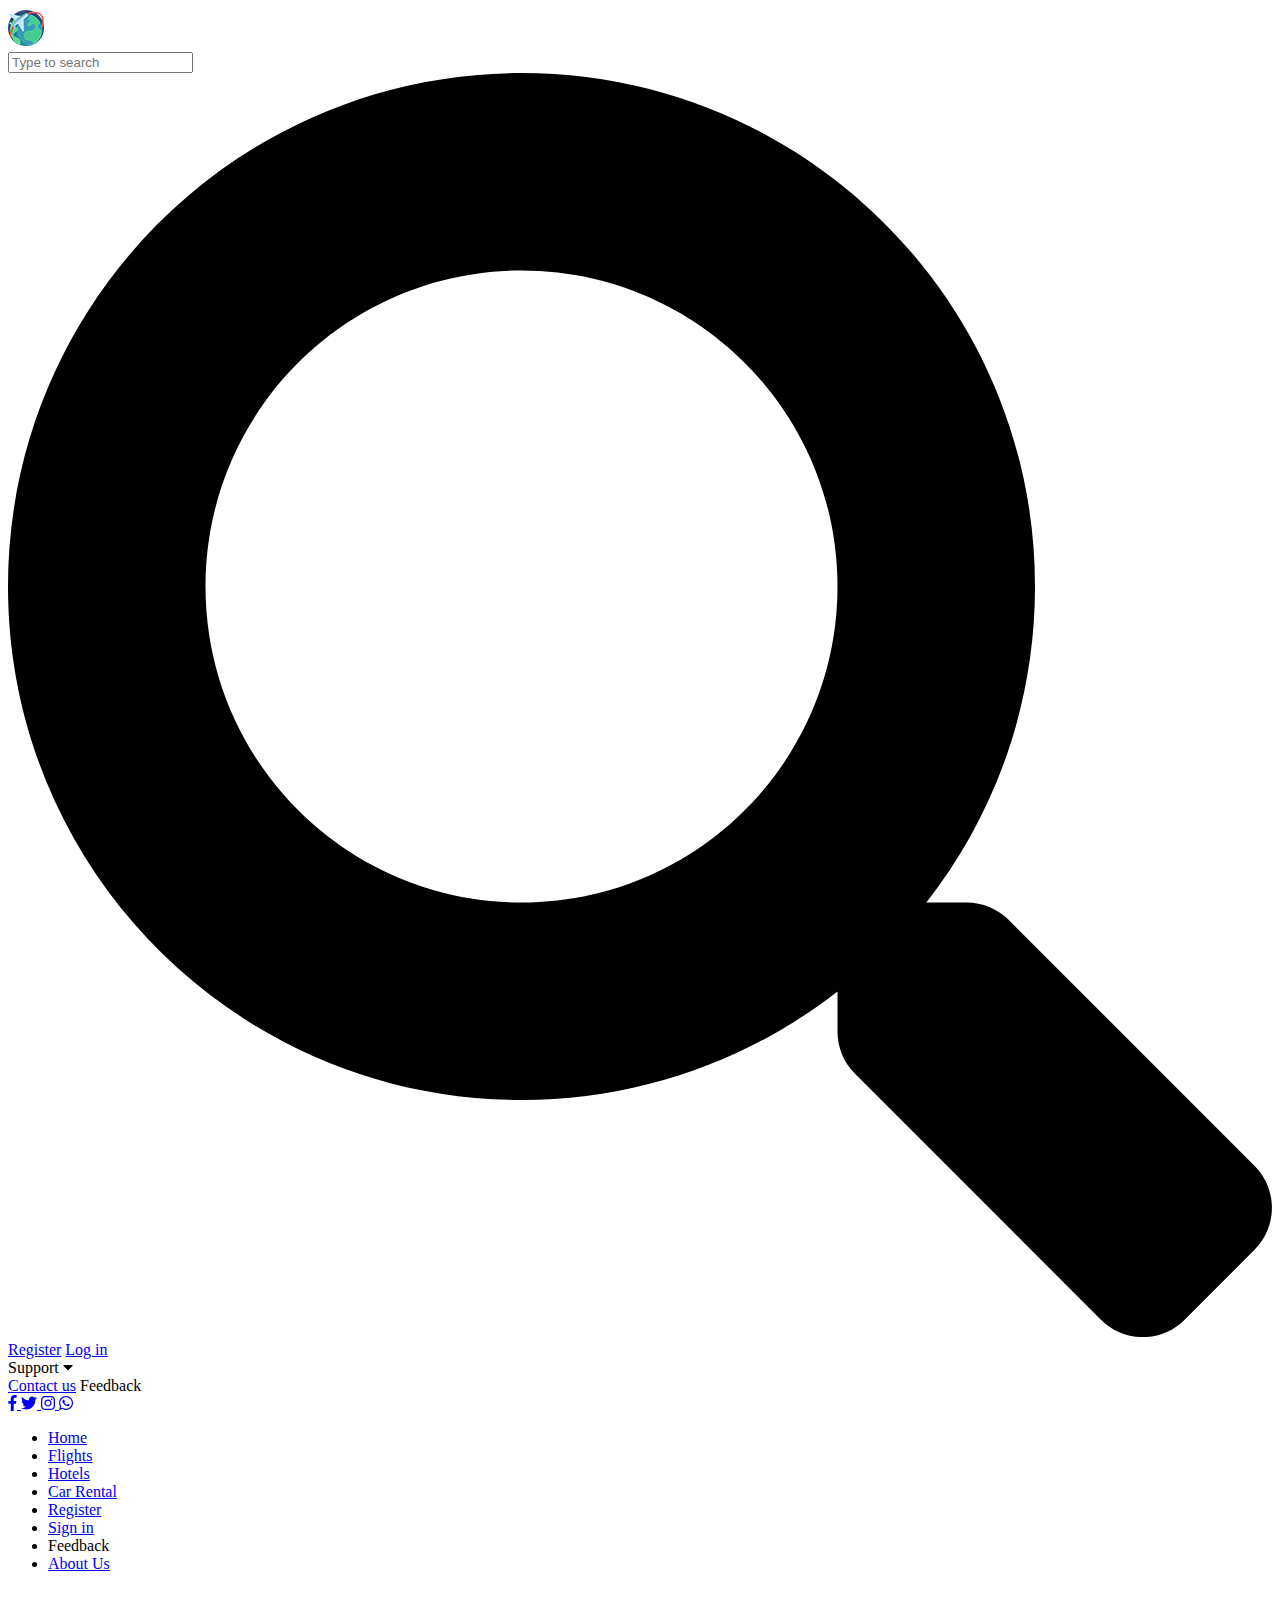
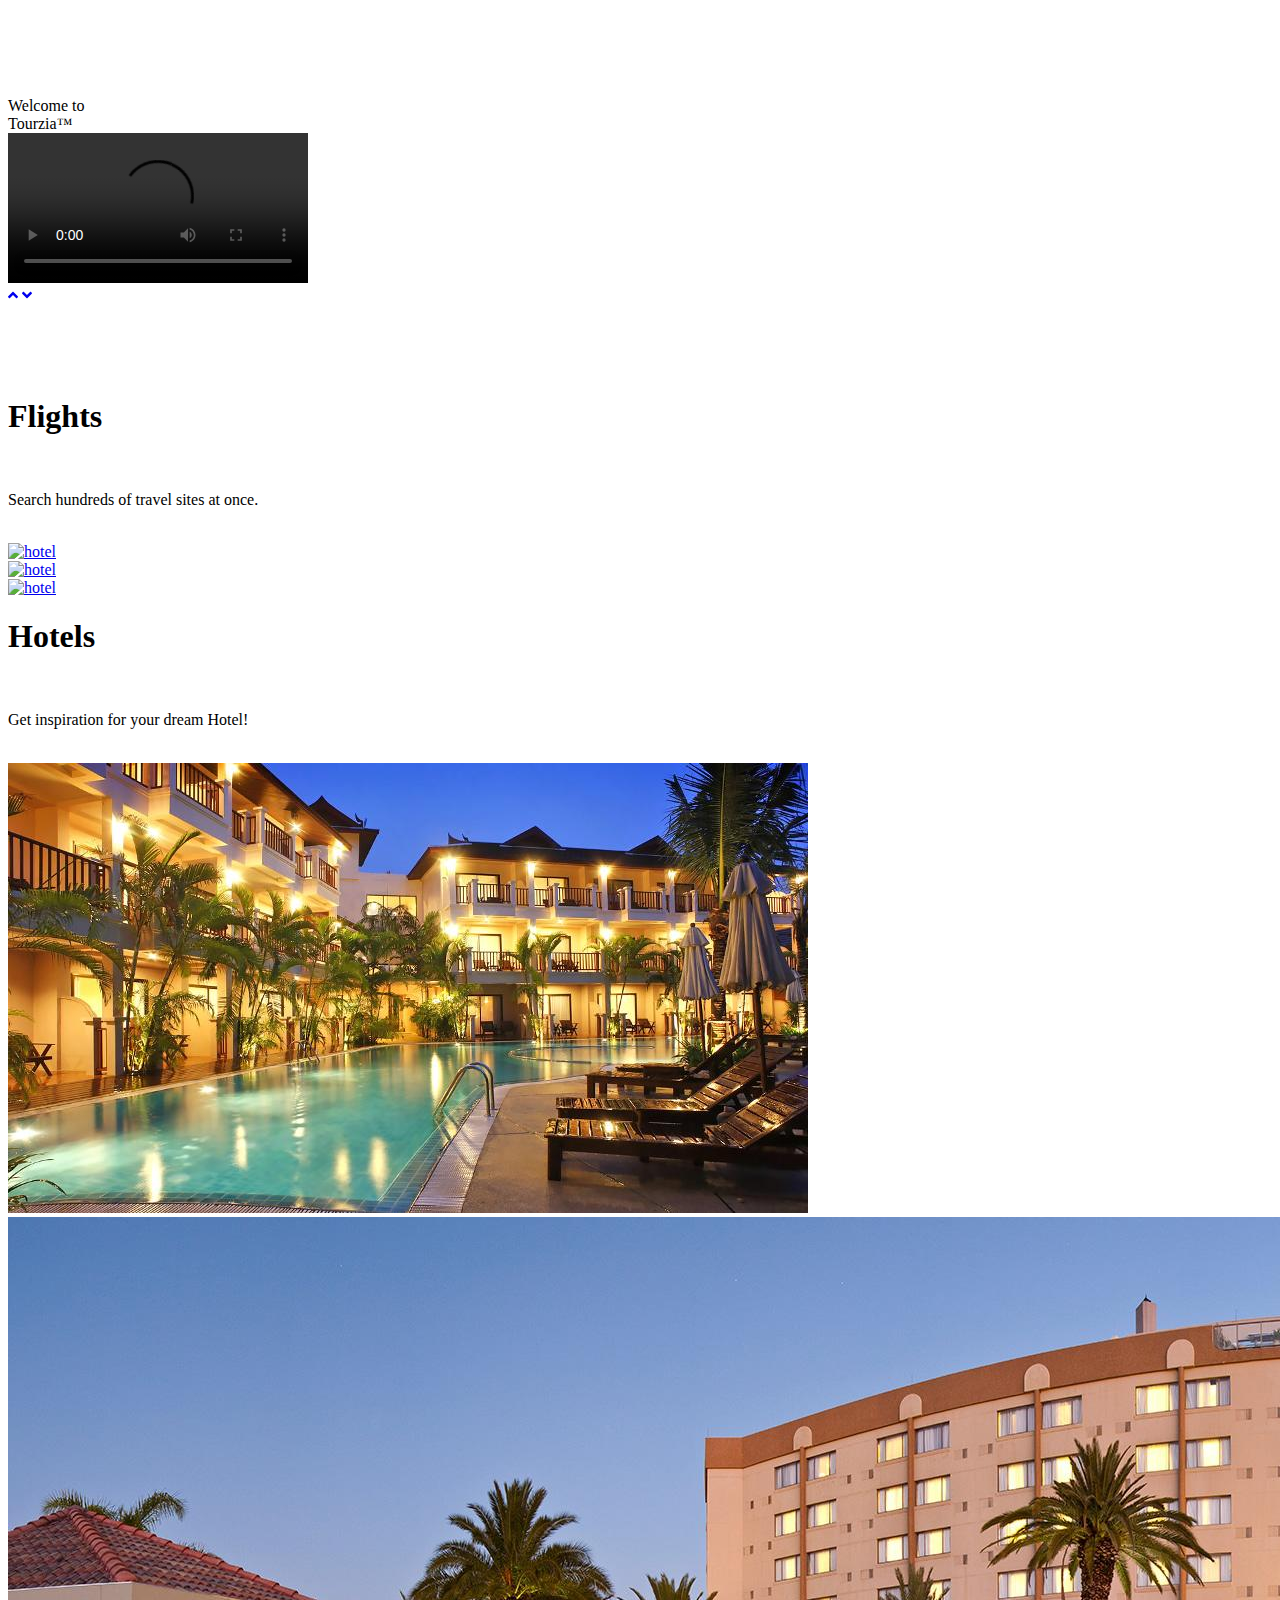
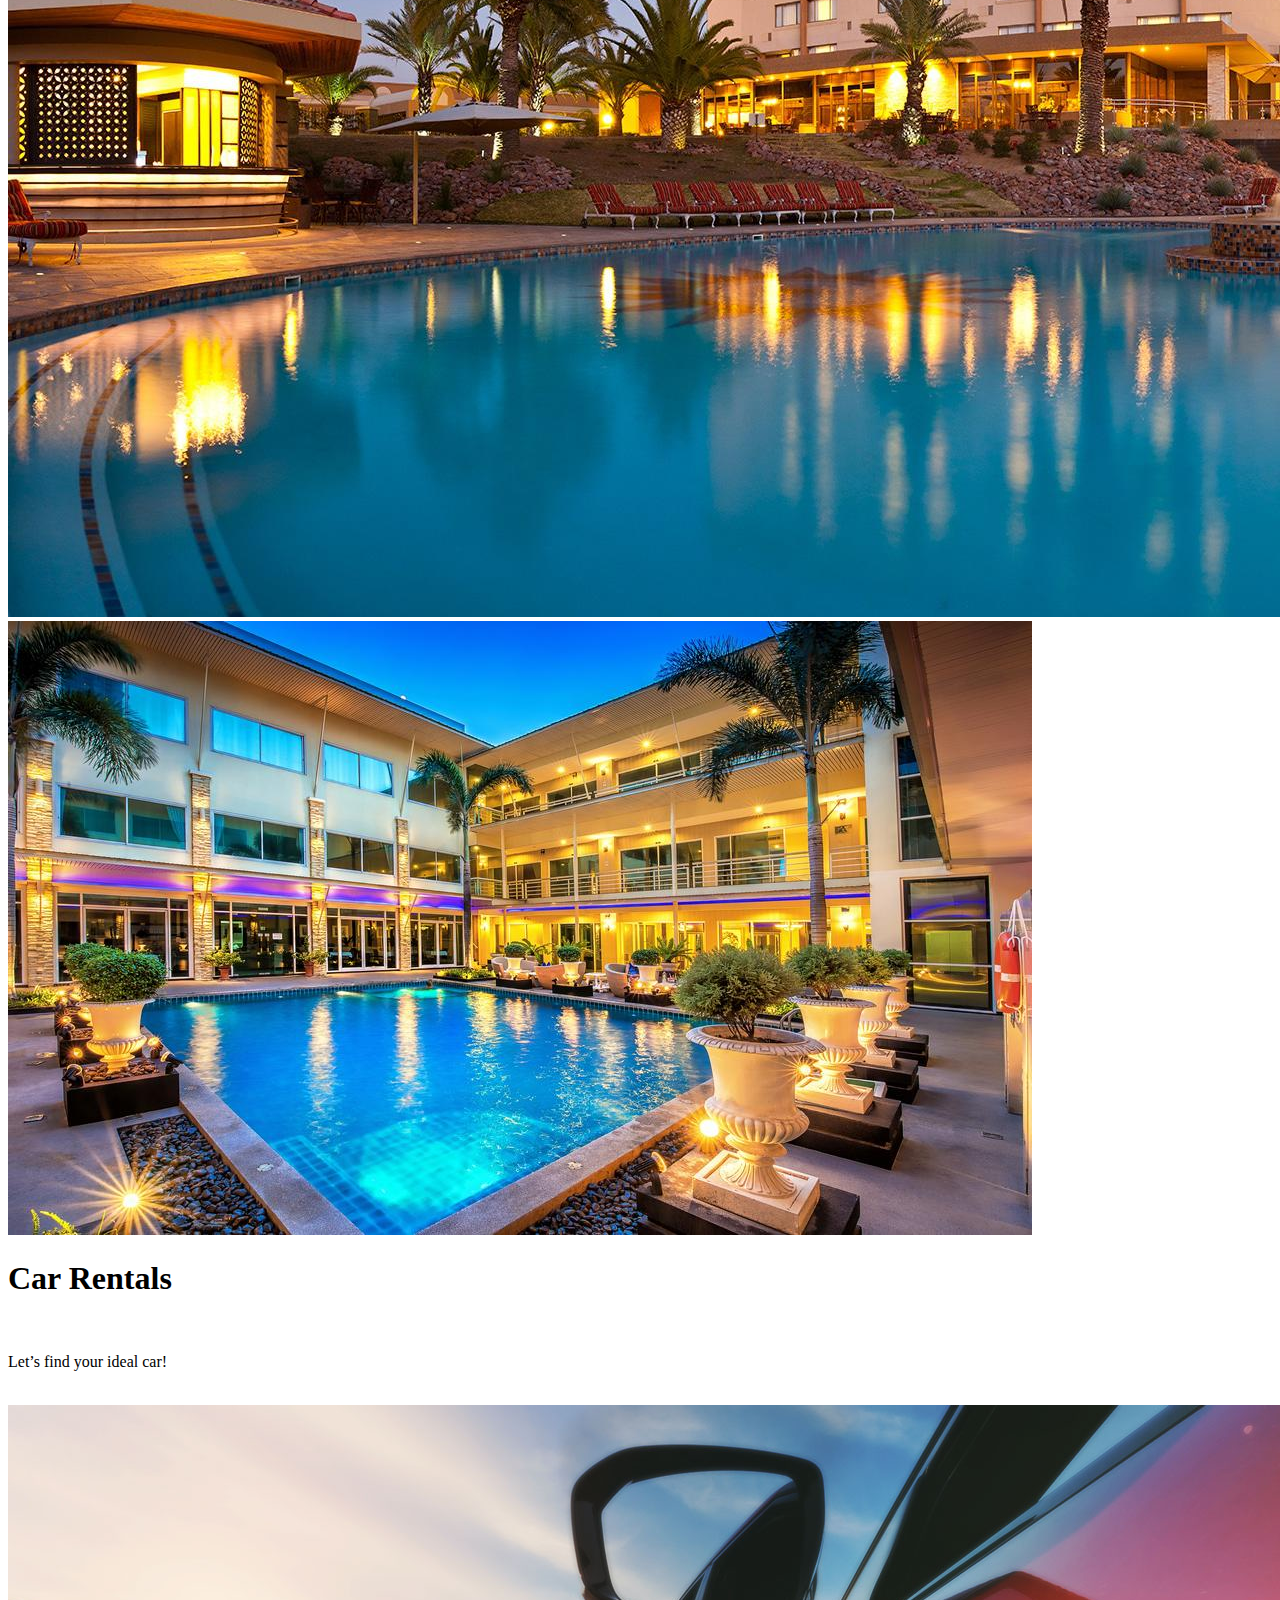
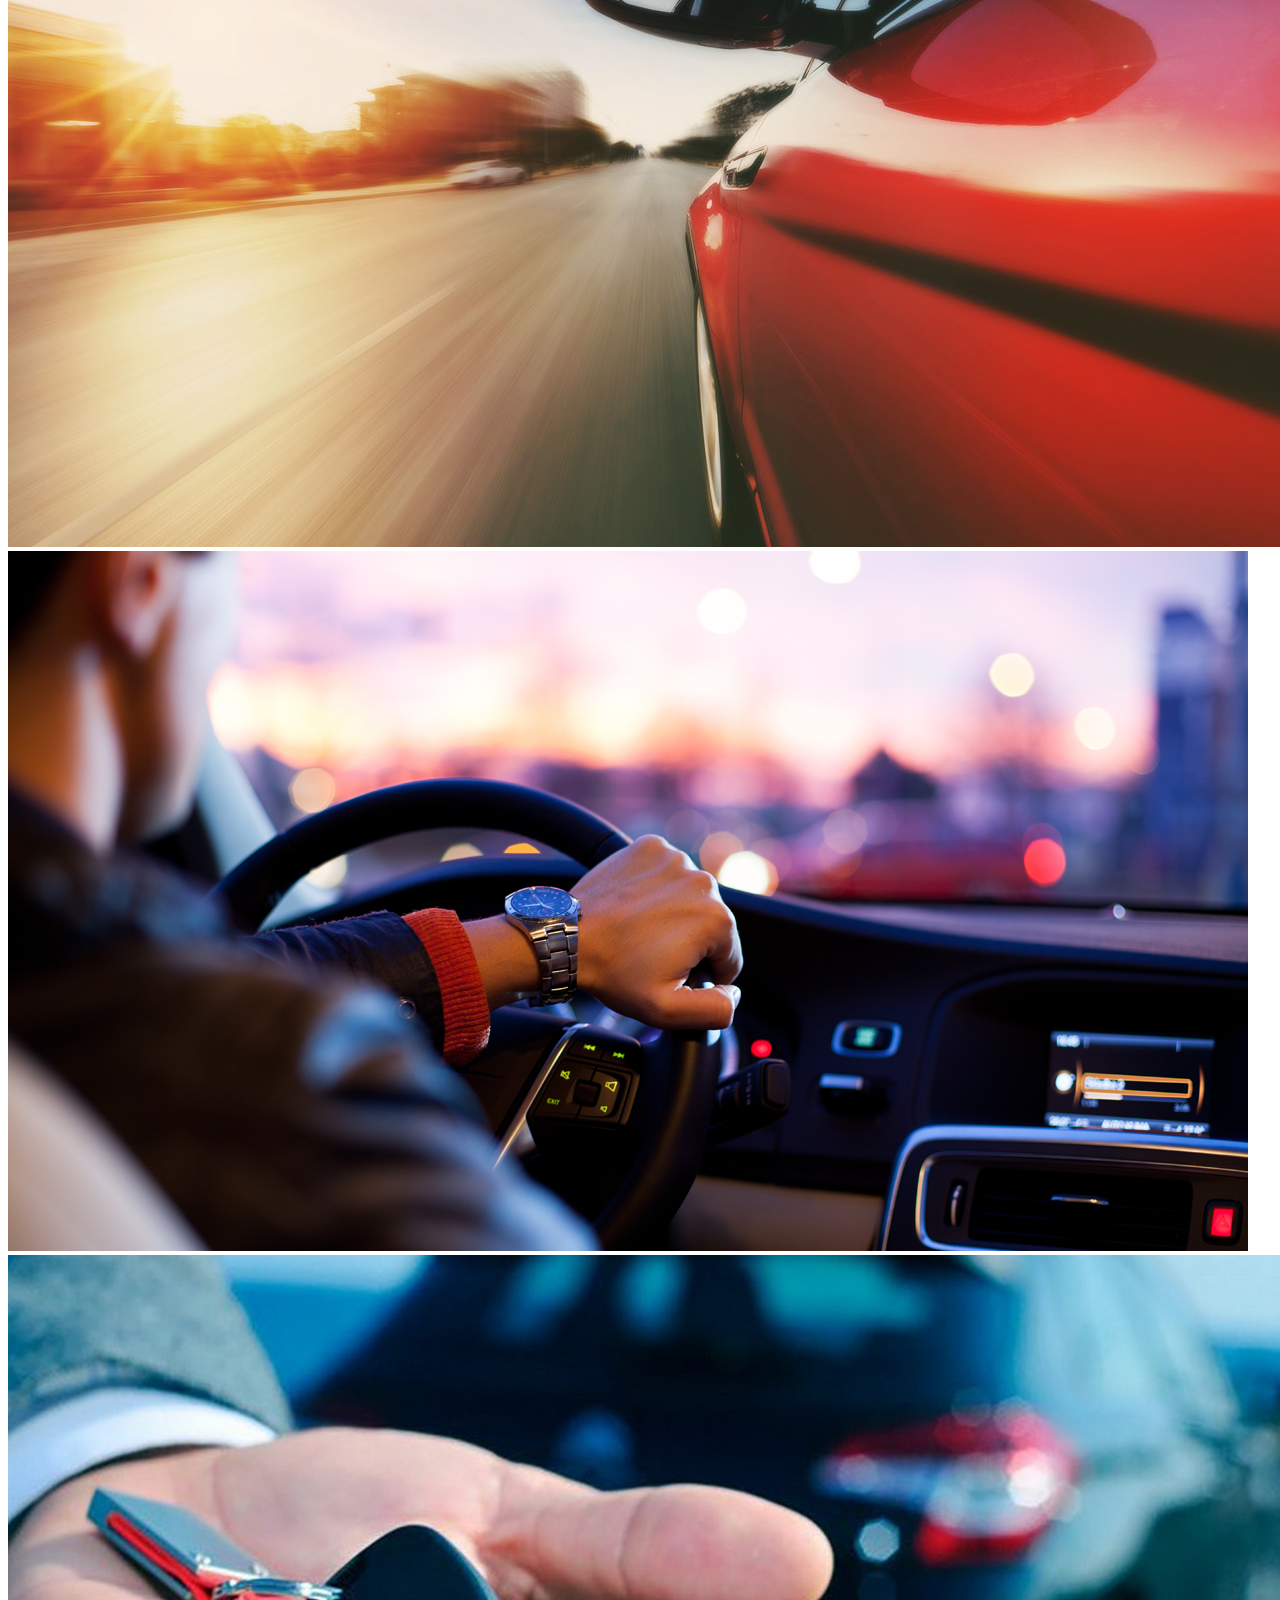
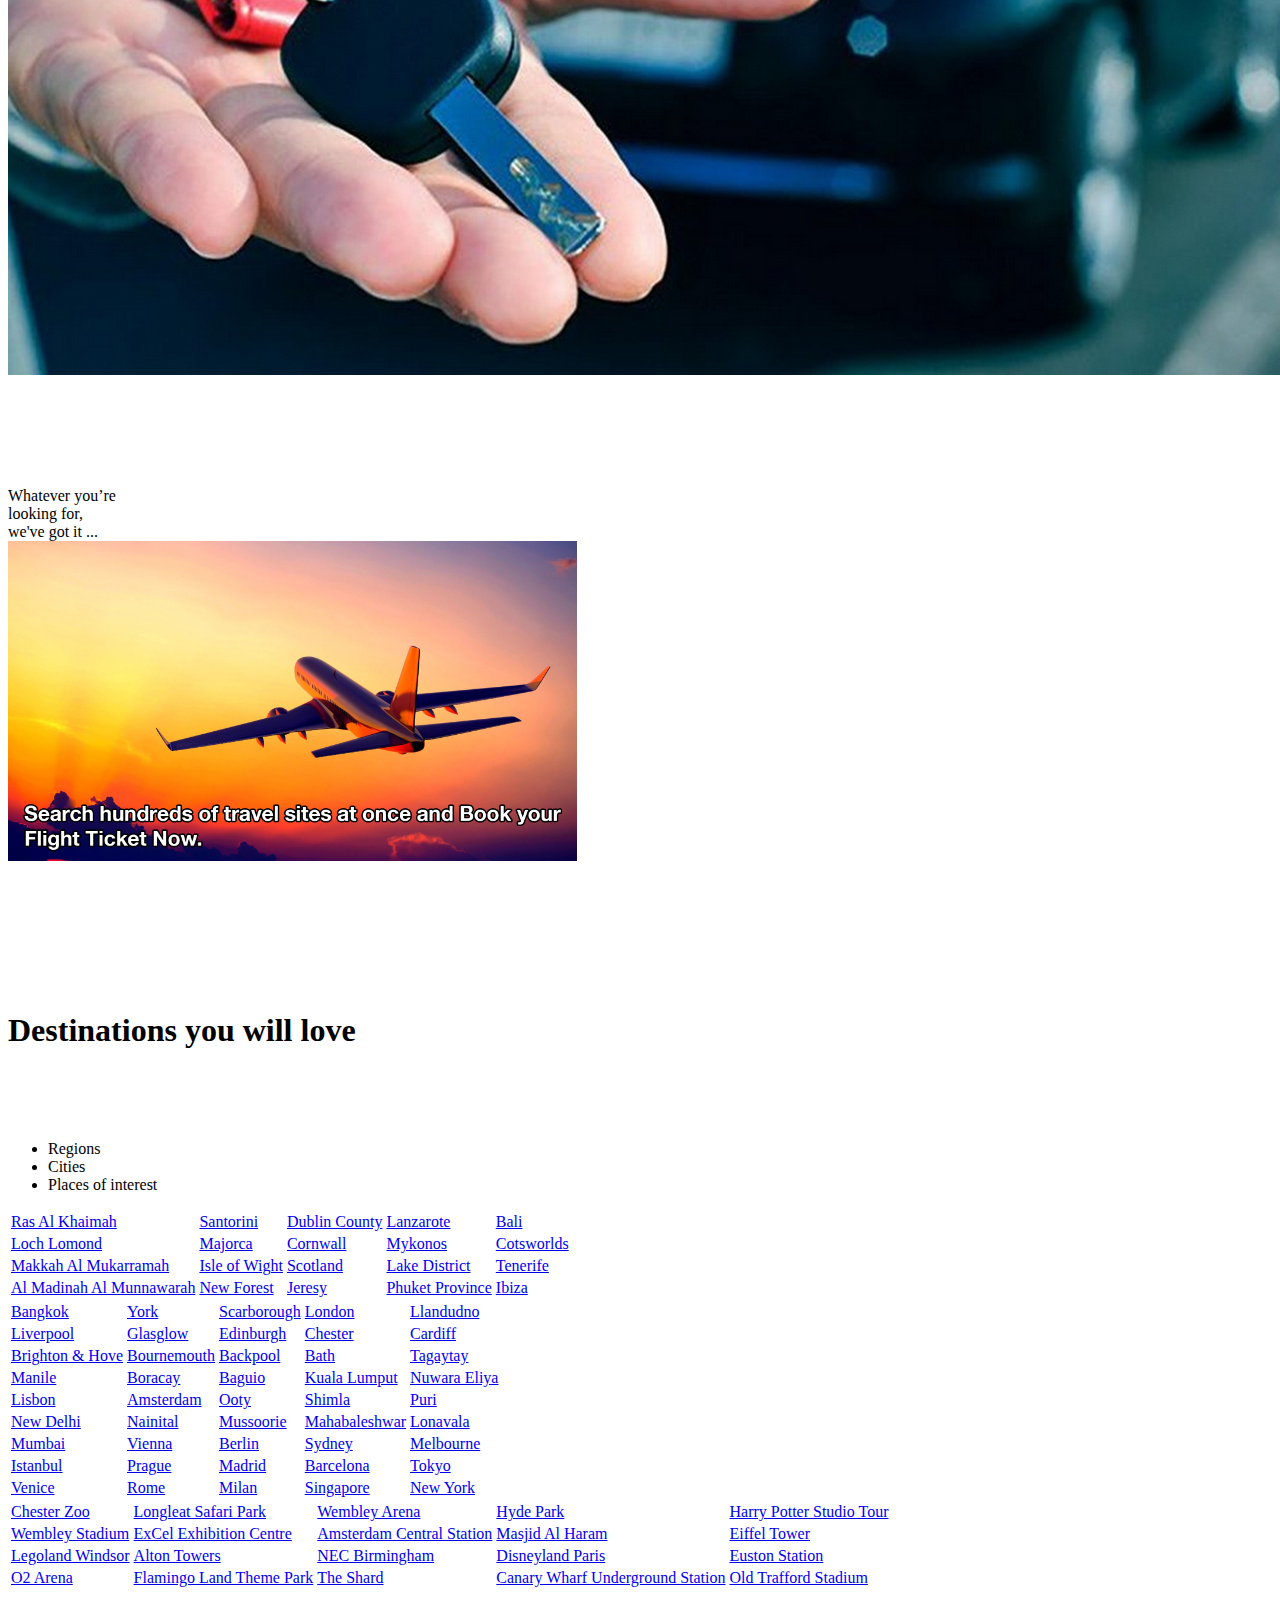
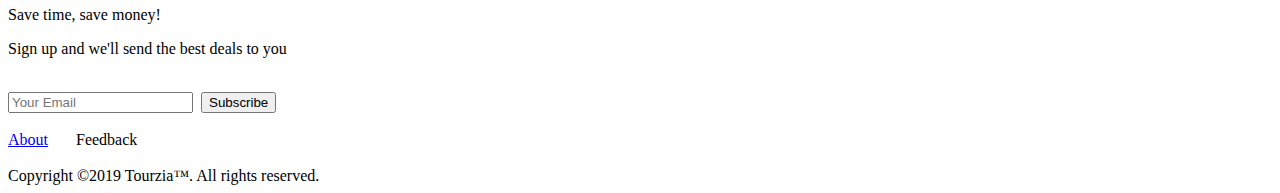
==== index.html @ 7ed98af3 "Merge branch 'main' of github.com:M0stafaAmin/Tourzia-web-Page into gh-pages" ====
<!DOCTYPE html>
<html lang="en">
<head>
    <meta charset="UTF-8">
    <meta name="description" content="Browse hotels and book flights and find the guaranteed best price for all budgets.">
    <meta name="viewport" content="width=device-width, initial-scale=1.0"> 
    <link rel="stylesheet" type="text/css" href="css/home.css">
    <link rel="stylesheet" type="text/css" href="css/header.css">
    <link rel="stylesheet" type="text/css" href="css/footer.css">
    <link rel="icon" href="img/logo.png">
    <script src="js/fontawesome.js"></script>
    <title>Tourzia</title>
</head>
<body>

    <!--header start-->
    <header class="header">

        <div id="btn" class="toggle-btn" onclick="toggleSidebar()">
            <span></span>
            <span></span>
            <span></span>
        </div>
        
        <div class="sitename">
            <a href="home.html"><img src="img/name.png" alt="Logo"></a>
        </div>

        <form class="search-box" method="get" action="http://www.google.com/search">
            <input id="search-txt" type="text"  name="q" placeholder="Type to search" />
            <input class="search-btn" type="image" src="img/search.svg" alt="Submit">  
        </form>

        <div class="buttons-container">
            <div class="buttons">
                <a class="register" href="signup.html">Register</a>
                <a class="signin" href="login.html">Log in</a>
                <div class="support">
                    <span onclick="toggleSupport()" class="dropbtn">Support&nbsp;<i class="fas fa-caret-down"></i></span>
                    <div id="myDropdown" class="dropdown-content">
                        <a href="about.html">Contact us</a>
                        <a onclick="window.open('feedback.html','feedback','width=500,height=600')">Feedback</a>
                    </div>
                </div>
            </div>
        

            <div class="socialmedia">
                <a id="sm1" class="btn " href="https://www.facebook.com" target="_blank">
                    <i class="fab fa-facebook-f"></i>
                </a>
                <a id="sm2" class="btn " href="https://twitter.com/login?lang=en" target="_blank">
                    <i class="fab fa-twitter"></i>
                </a>
                <a id="sm3" class="btn " href="https://www.instagram.com/accounts/login/?hl=en" target="_blank">
                    <i class="fab fa-instagram"></i>
                </a>
                <a id="sm4" class="btn " href="https://www.whatsapp.com/" target="_blank">
                    <i class="fab fa-whatsapp"></i>
                </a>
            </div>
        </div>
    </header>
    <!--header end-->

    <!--nav start-->
    <nav id="sidebar">
        <ul id="menu">
            <li><a href="home.html">Home</a></li>
            <li><a href="flight.html">Flights</a></li>
            <li><a href="hotel.html">Hotels</a></li>
            <li><a href="car rental.html">Car Rental</a></li>
            <li><a href="signup.html">Register</a></li>
            <li><a href="login.html">Sign in</a></li>
            <li><a onclick="window.open('feedback.html','feedback','width=500,height=600')">Feedback</a></li>
            <li><a href="about.html">About Us</a></li>
        </ul>
    </nav>
    <!--nav end-->

    <!--home start-->
                        
    
    <div id="up"></div> <br><br><br><br><br><br>
    <article class="article1" >
        <div class="welcome" >Welcome to<br> Tourzia&trade; </div>

        <video class ="presentation1" controls autoplay loop>
            <source src="img/Presentation.mp4" type="video/mp4">
        </video>
        <div class="clear"></div>
    </article>

    <!--bookmark start-->
    <div class="bkmrk" id="bkmrk">
        <a id="up-btn" class="up" href="#up"><i class="fa fa-angle-up"></i></a>
        <a id="down-btn" class="down" href="#down"><i class="fa fa-angle-down"></i></a>   
    </div>

    <!--bookmark end-->
    
    <br><br><br><br>    
    <article class="article2">
        <h1>Flights</h1><br>
        <p>Search hundreds of travel sites at once.</p><br>    
        <div class="sectionimgs">
            <div class="s1">
                <div class="s0"><a href="flight.html"><img class="imgs"  src="img/flights/f1.jpg" alt="hotel"></a></div>
                <div class="s00"><a href="flight.html"><img class="imgs"  src="img/flights/f2.jpg" alt="hotel"></a></div>
            </div>
            <div class="s2"><a href="flight.html"><img class="imgs"  src="img/flights/f3.jpg" alt="hotel"></a></div>
        </div>
        <div class="clear"></div>
    </article>

    <article class="article3">
            <h1>Hotels</h1><br>
            <p>Get inspiration for your dream Hotel!</p><br>    
            <div class="sectionimgs">
                <div id="s2"><a href="hotel.html"><img class="imgs"  src="img/hotels/h1.jpg" alt="hotel"></a></div>
                <div id="s1">
                            <div id="s0" ><a href="hotel.html"><img class="imgs"  src="img/hotels/h2.jpg" alt="hotel"></a></div>
                            <div id="s00"><a href="hotel.html"><img class="imgs"  src="img/hotels/h3.jpg" alt="hotel"></a></div>
                </div>

            </div>
            <div class="clear"></div>
        </article>

        <article class="article4">
                <h1>Car Rentals</h1><br>
                <p>Let’s find your ideal car!</p><br>    
                <div class="sectionimgs">
                    <div class="s1">
                                <div class="s0"><a href="car rental.html"><img class="imgs"  src="img/cars/c3.jpg" alt="hotel"></a></div>
                                <div class="s00"><a href="car rental.html"><img class="imgs"  src="img/cars/c2.jpg" alt="hotel"></a></div>
                    </div>
                    <div class="s2"><a href="car rental.html"><img class="imgs"  src="img/cars/c1.jpg" alt="hotel"></a></div>
                </div>
                <div class="clear"></div>
            </article>

            <br><br><br><br><br><br> 

            <article class="article5">
                    <div class="slideshowText" >Whatever you’re <br> looking for,<br> we've got it ... </div>
                    <a class ="presentation2" id="link" target="_blank"><img id="slide" name="slideshow" width="45%"></a>
                <div class="clear"></div>
                </article>
            
            <br><br><br><br><br><br><br> 

    <article class="article6">
        <h1>Destinations you will love</h1><br><br><br> 
        <ul class="destinations">
            <li id="dest1" class="chosen-dest" onclick="destination1()">Regions</li>
            <li id="dest2" onclick="destination2()">Cities</li>
            <li id="dest3" onclick="destination3()">Places of interest</li>
        </ul>
        <table id="tb1" class="tb">
            <tr>
                <td><a href="flight.html">Ras Al Khaimah</a></td>
                <td><a href="flight.html">Santorini</a></td>
                <td><a href="flight.html">Dublin County</a></td>
                <td><a href="flight.html">Lanzarote</a></td>
                <td><a href="flight.html">Bali</a></td>
            </tr>
            <tr>
                <td><a href="flight.html">Loch Lomond</a></td>
                <td><a href="flight.html">Majorca</a></td>
                <td><a href="flight.html">Cornwall</a></td>
                <td><a href="flight.html">Mykonos</a></td>
                <td><a href="flight.html">Cotsworlds</a></td>
            </tr>
            <tr>
                <td><a href="flight.html">Makkah Al Mukarramah</a></td>
                <td><a href="flight.html">Isle of Wight</a></td>
                <td><a href="flight.html">Scotland</a></td>
                <td><a href="flight.html">Lake District</a></td>
                <td><a href="flight.html">Tenerife</a></td>
            </tr>
            <tr>
                <td><a href="flight.html">Al Madinah Al Munnawarah</a></td>
                <td><a href="flight.html">New Forest</a></td>
                <td><a href="flight.html">Jeresy</a></td>
                <td><a href="flight.html">Phuket Province</a></td>
                <td><a href="flight.html">Ibiza</a></td>
            </tr>
        </table>
        <table id="tb2" class="tb">
            <tr>
                <td><a href="flight.html">Bangkok</a></td>
                <td><a href="flight.html">York</a></td>
                <td><a href="flight.html">Scarborough</a></td>
                <td><a href="flight.html">London</a></td>
                <td><a href="flight.html">Llandudno</a></td>
            </tr>
            <tr>
                <td><a href="flight.html">Liverpool</a></td>
                <td><a href="flight.html">Glasglow</a></td>
                <td><a href="flight.html">Edinburgh</a></td>
                <td><a href="flight.html">Chester</a></td>
                <td><a href="flight.html">Cardiff</a></td>
            </tr>
            <tr>
                <td><a href="flight.html">Brighton & Hove</a></td>
                <td><a href="flight.html">Bournemouth</a></td>
                <td><a href="flight.html">Backpool</a></td>
                <td><a href="flight.html">Bath</a></td>
                <td><a href="flight.html">Tagaytay</a></td>
            </tr>
            <tr>
                <td><a href="flight.html">Manile</a></td>
                <td><a href="flight.html">Boracay</a></td>
                <td><a href="flight.html">Baguio</a></td>
                <td><a href="flight.html">Kuala Lumput</a></td>
                <td><a href="flight.html">Nuwara Eliya</a></td>
            </tr>
            <tr>
                <td><a href="flight.html">Lisbon</a></td>
                <td><a href="flight.html">Amsterdam</a></td>
                <td><a href="flight.html">Ooty</a></td>
                <td><a href="flight.html">Shimla</a></td>
                <td><a href="flight.html">Puri</a></td>
            </tr>
            <tr>
                <td><a href="flight.html">New Delhi</a></td>
                <td><a href="flight.html">Nainital</a></td>
                <td><a href="flight.html">Mussoorie</a></td>
                <td><a href="flight.html">Mahabaleshwar</a></td>
                <td><a href="flight.html">Lonavala</a></td>
            </tr>
            <tr>
                <td><a href="flight.html">Mumbai</a></td>
                <td><a href="flight.html">Vienna</a></td>
                <td><a href="flight.html">Berlin</a></td>
                <td><a href="flight.html">Sydney</a></td>
                <td><a href="flight.html">Melbourne</a></td>
            </tr>
            <tr>
                <td><a href="flight.html">Istanbul</a></td>
                <td><a href="flight.html">Prague</a></td>
                <td><a href="flight.html">Madrid</a></td>
                <td><a href="flight.html">Barcelona</a></td>
                <td><a href="flight.html">Tokyo</a></td>
            </tr>
            <tr>
                <td><a href="flight.html">Venice</a></td>
                <td><a href="flight.html">Rome</a></td>
                <td><a href="flight.html">Milan</a></td>
                <td><a href="flight.html">Singapore</a></td>
                <td><a href="flight.html">New York</a></td>
            </tr>
        </table>
        <table id="tb3" class="tb">
            <tr>
                <td><a href="flight.html">Chester Zoo</a></td>
                <td><a href="flight.html">Longleat Safari Park</a></td>
                <td><a href="flight.html">Wembley Arena</a></td>
                <td><a href="flight.html">Hyde Park</a></td>
                <td><a href="flight.html">Harry Potter Studio Tour</a></td>
            </tr>
            <tr>
                <td><a href="flight.html">Wembley Stadium</a></td>
                <td><a href="flight.html">ExCel Exhibition Centre</a></td>
                <td><a href="flight.html">Amsterdam Central Station</a></td>
                <td><a href="flight.html">Masjid Al Haram</a></td>
                <td><a href="flight.html">Eiffel Tower</a></td>
            </tr>
            <tr>
                <td><a href="flight.html">Legoland Windsor</a></td>
                <td><a href="flight.html">Alton Towers</a></td>
                <td><a href="flight.html">NEC Birmingham</a></td>
                <td><a href="flight.html">Disneyland Paris</a></td>
                <td><a href="flight.html">Euston Station</a></td>
            </tr>
            <tr>
                <td><a href="flight.html">O2 Arena</a></td>
                <td><a href="flight.html">Flamingo Land Theme Park</a></td>
                <td><a href="flight.html">The Shard</a></td>
                <td><a href="flight.html">Canary Wharf Underground Station</a></td>
                <td><a href="flight.html">Old Trafford Stadium</a></td>
            </tr>
        </table>
    </article>
    <!--home end -->

    <!--footer start -->
    <footer>
            <p class="fpara">Save time, save money!</p>
            <p class="fpara">Sign up and we'll send the best deals to you</p><br>
        <div class="f1">
                <form method="POST" target="/action_page2.php">
                <input class="in1" type="email" placeholder="Your Email">&nbsp;
                <input class="in2" type="submit" value="Subscribe">
                </form>
        </div><br>
        
            <div class="links">
                <span><a class="f-link" href="about.html">About</a></span> &nbsp; &nbsp; &nbsp;
                <span>
                    <a class="f-link" onclick="window.open('feedback.html','feedback','width=500,height=600')">Feedback</a>
                </span>
                
            </div> <br>
       <div id="down" class="fl">Copyright &copy;2019 Tourzia&trade;. All rights reserved.</div> 
 
    </footer>
    <!--footer end -->




    <script src="js/home.js"></script>
    <script src="js/header.js"></script>
</body>
</html>
---- css/home.css ----

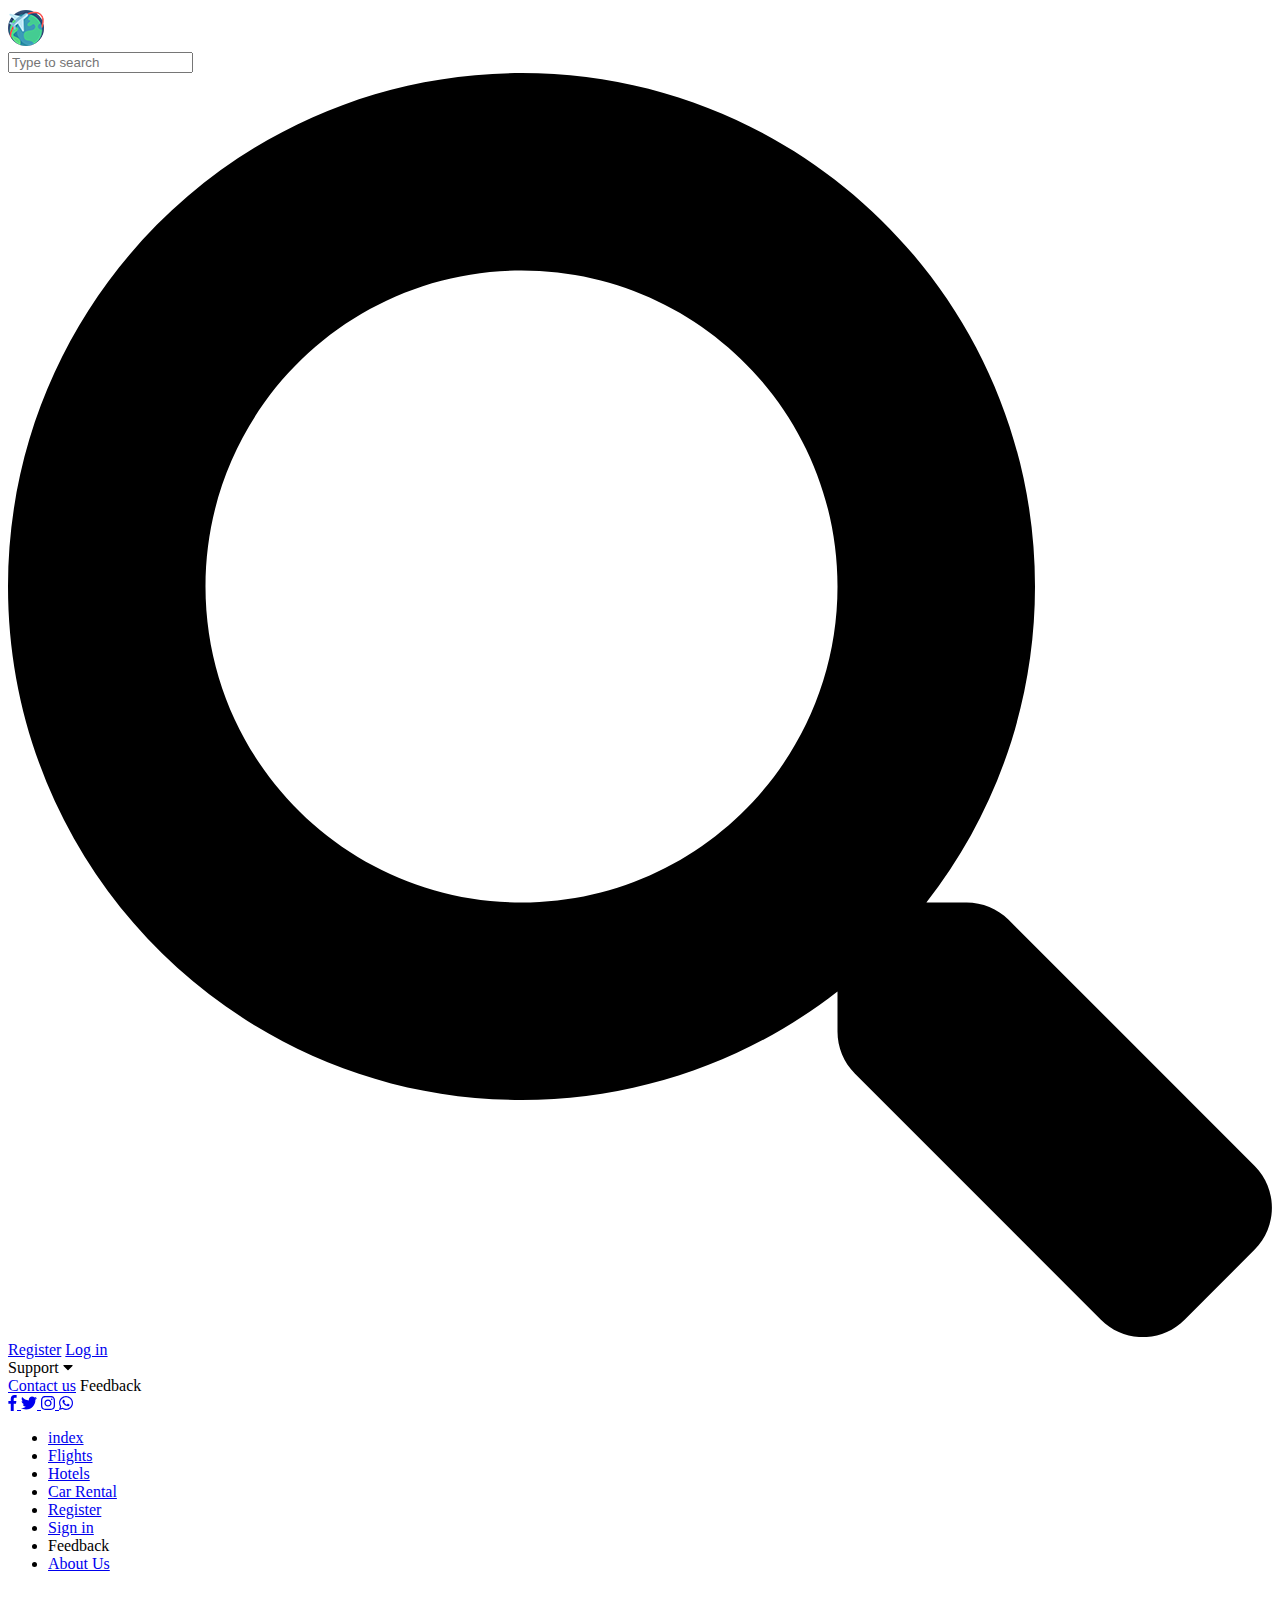
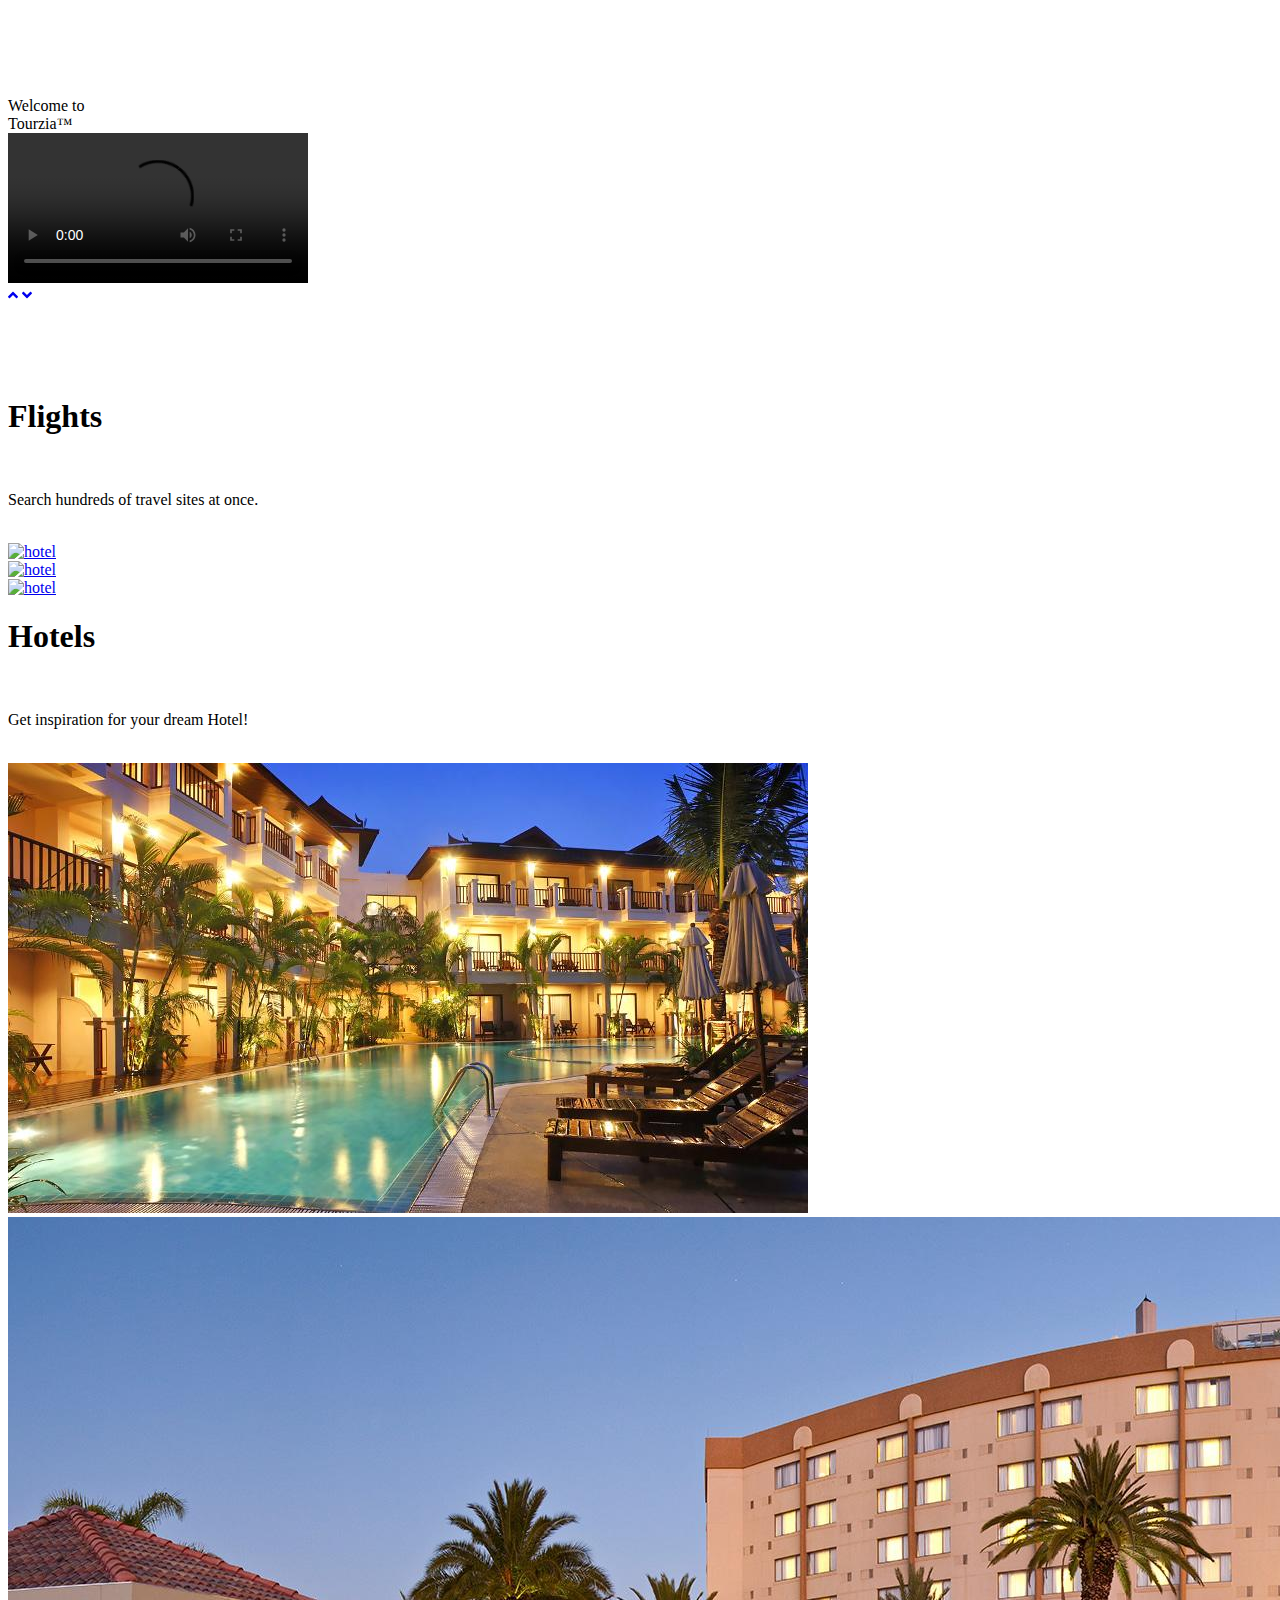
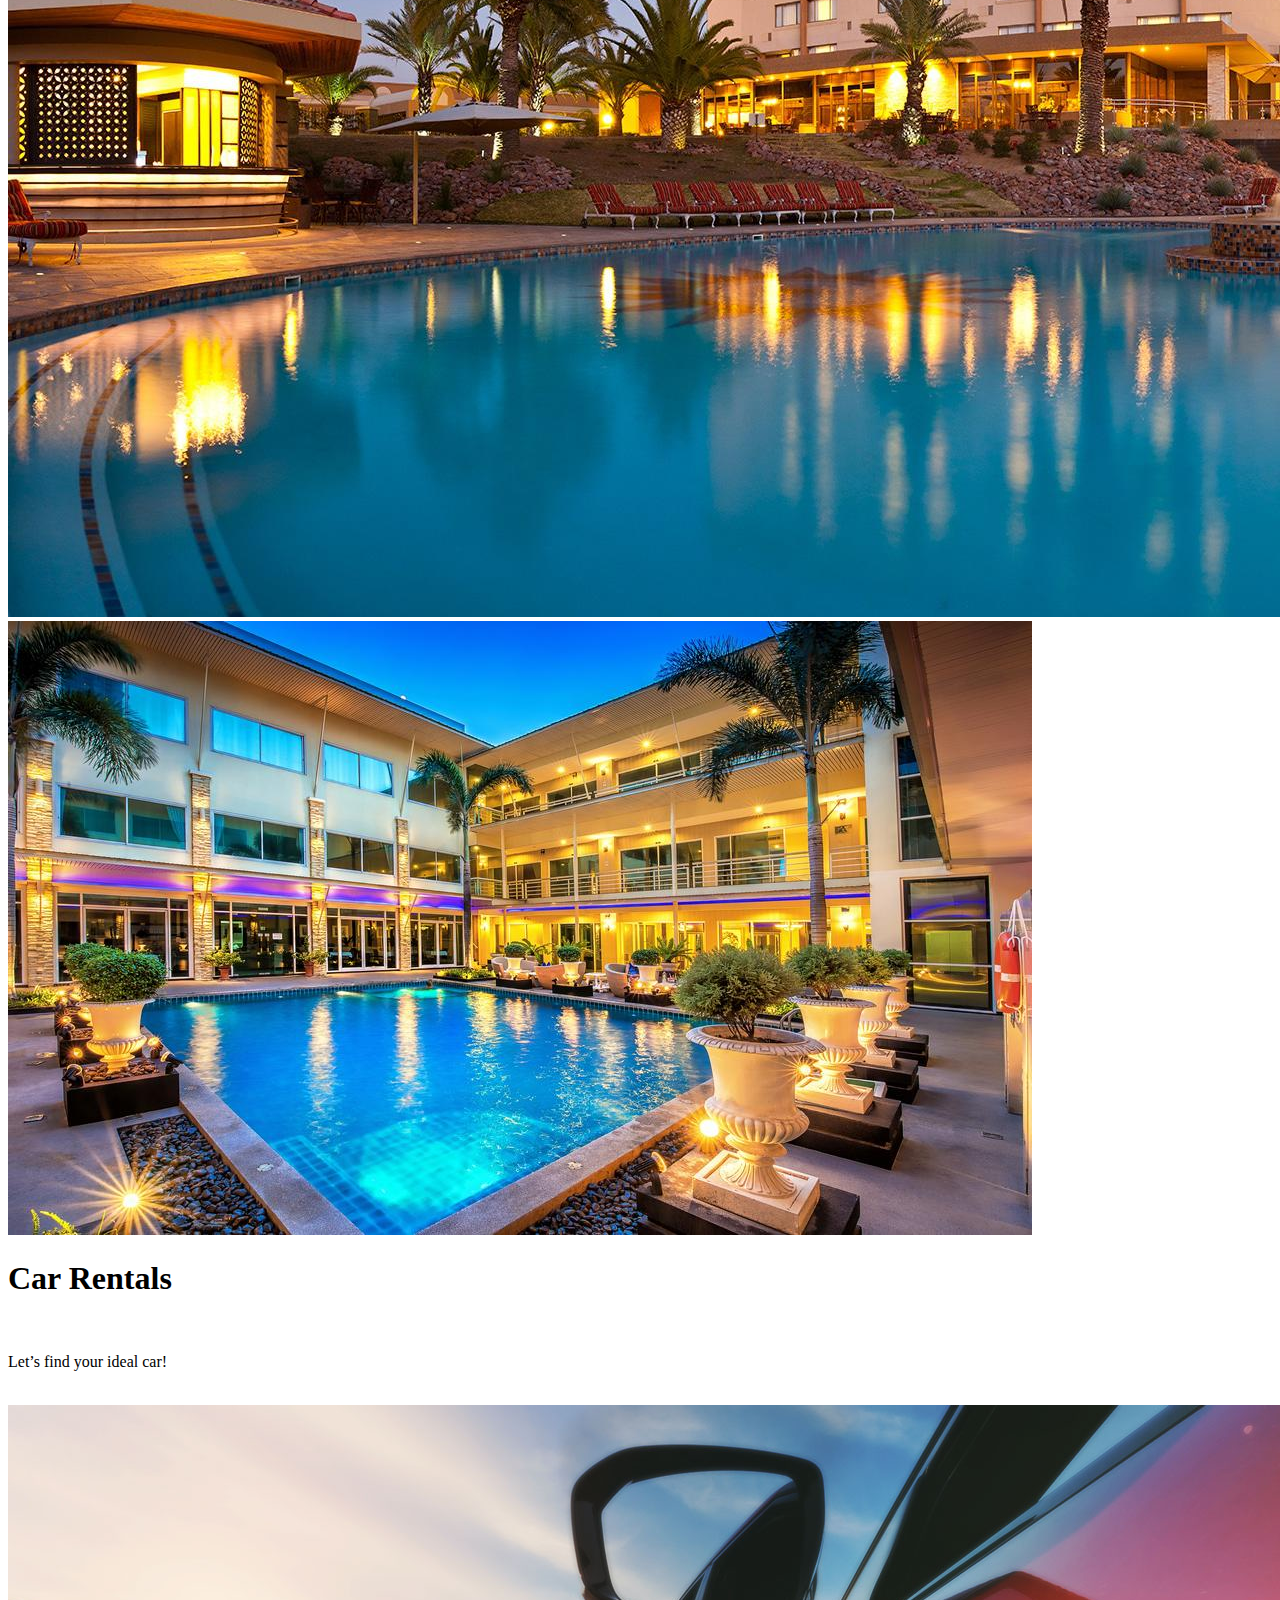
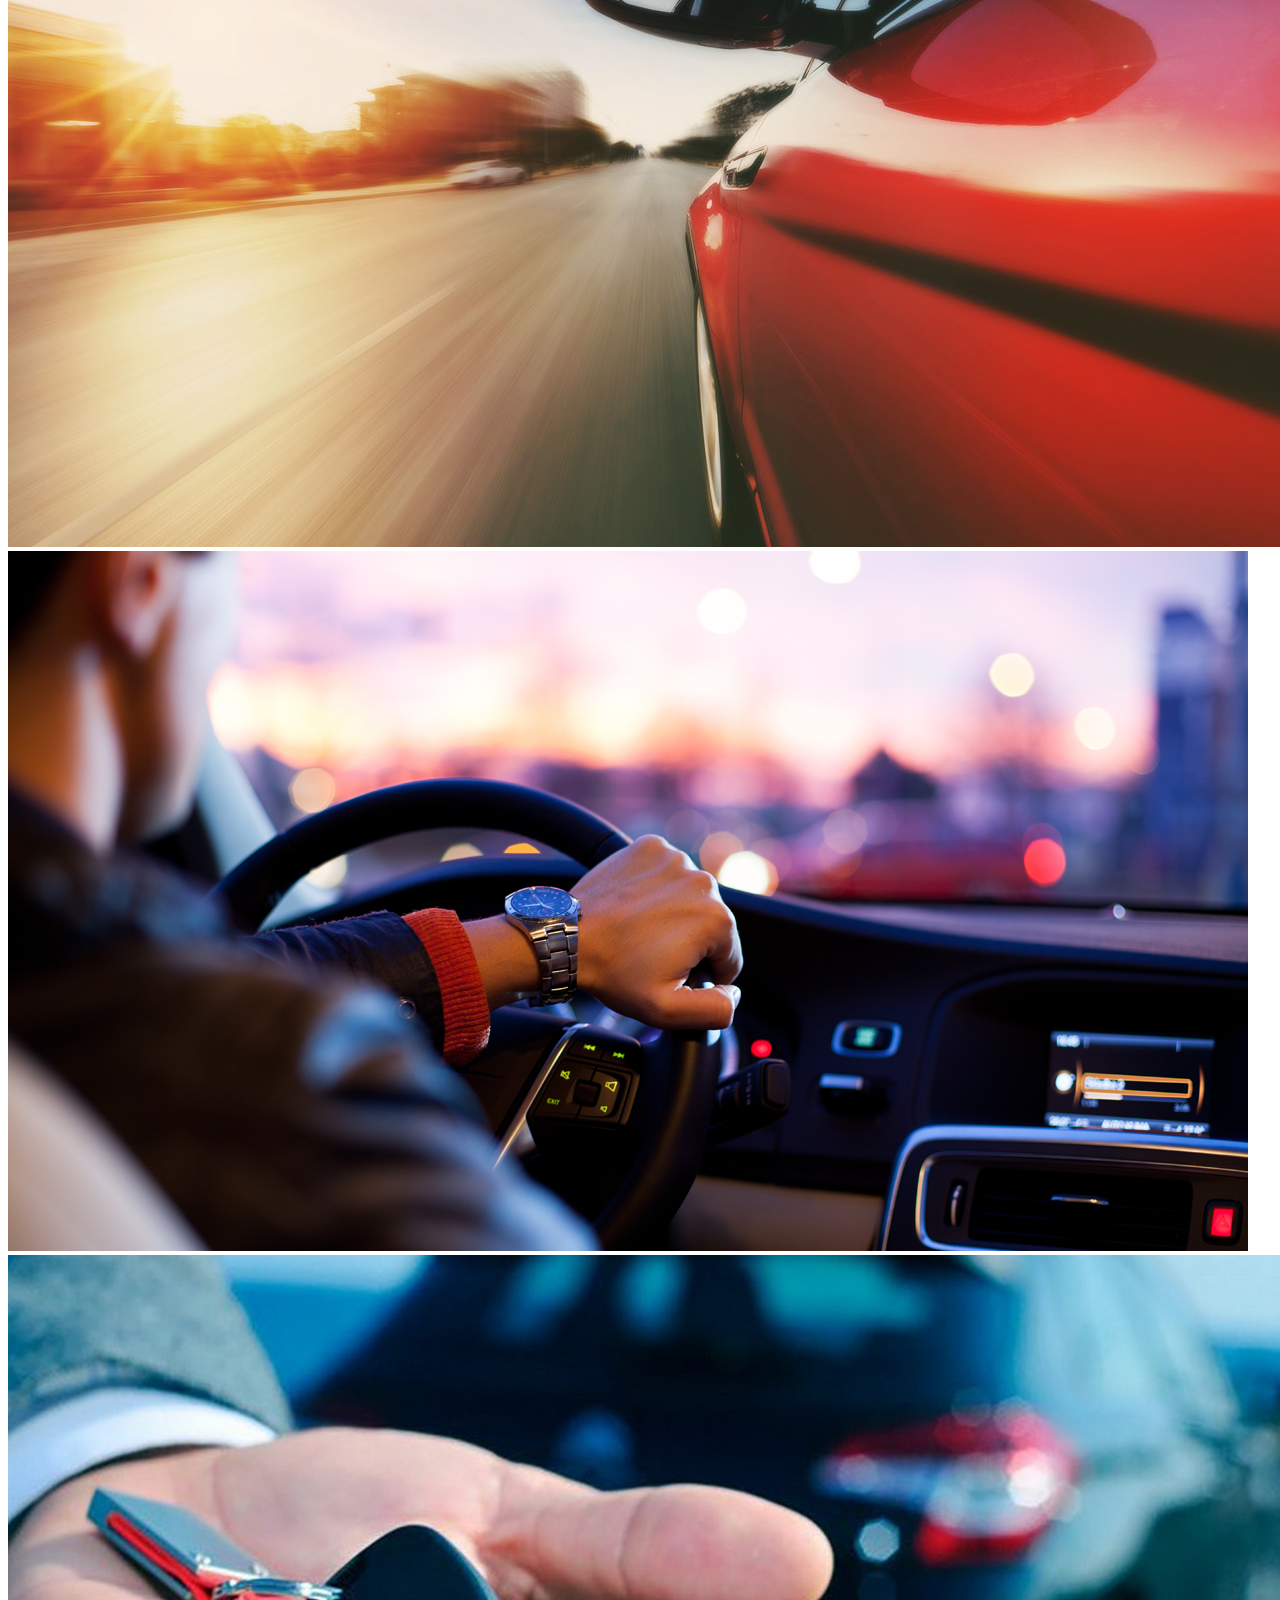
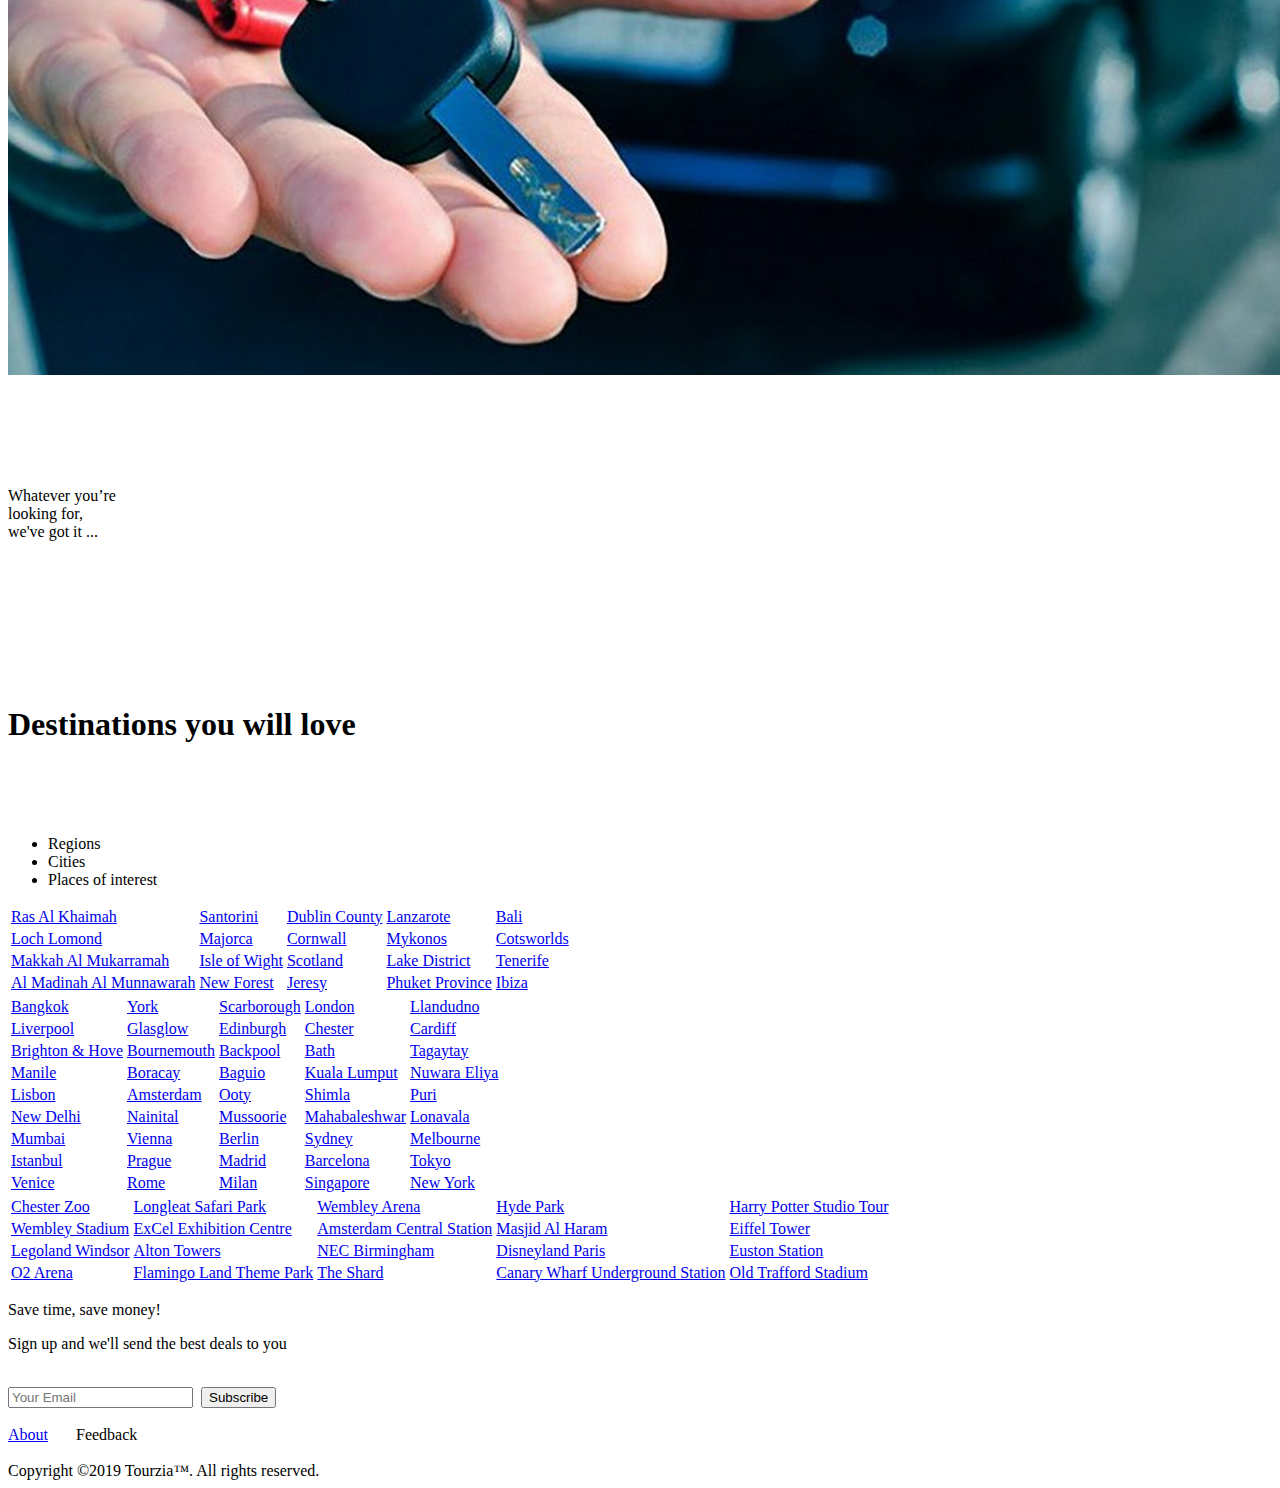
==== commit 3f95eaee: "change every home by index" ====
--- a/index.html
+++ b/index.html
@@ -4,7 +4,7 @@
     <meta charset="UTF-8">
     <meta name="description" content="Browse hotels and book flights and find the guaranteed best price for all budgets.">
     <meta name="viewport" content="width=device-width, initial-scale=1.0"> 
-    <link rel="stylesheet" type="text/css" href="css/home.css">
+    <link rel="stylesheet" type="text/css" href="css/index.css">
     <link rel="stylesheet" type="text/css" href="css/header.css">
     <link rel="stylesheet" type="text/css" href="css/footer.css">
     <link rel="icon" href="img/logo.png">
@@ -23,7 +23,7 @@
         </div>
         
         <div class="sitename">
-            <a href="home.html"><img src="img/name.png" alt="Logo"></a>
+            <a href="index.html"><img src="img/name.png" alt="Logo"></a>
         </div>
 
         <form class="search-box" method="get" action="http://www.google.com/search">
@@ -66,7 +66,7 @@
     <!--nav start-->
     <nav id="sidebar">
         <ul id="menu">
-            <li><a href="home.html">Home</a></li>
+            <li><a href="index.html">index</a></li>
             <li><a href="flight.html">Flights</a></li>
             <li><a href="hotel.html">Hotels</a></li>
             <li><a href="car rental.html">Car Rental</a></li>
@@ -78,7 +78,7 @@
     </nav>
     <!--nav end-->
 
-    <!--home start-->
+    <!--index start-->
                         
     
     <div id="up"></div> <br><br><br><br><br><br>
@@ -283,7 +283,7 @@
             </tr>
         </table>
     </article>
-    <!--home end -->
+    <!--index end -->
 
     <!--footer start -->
     <footer>
@@ -311,7 +311,7 @@
 
 
 
-    <script src="js/home.js"></script>
+    <script src="js/index.js"></script>
     <script src="js/header.js"></script>
 </body>
 </html>
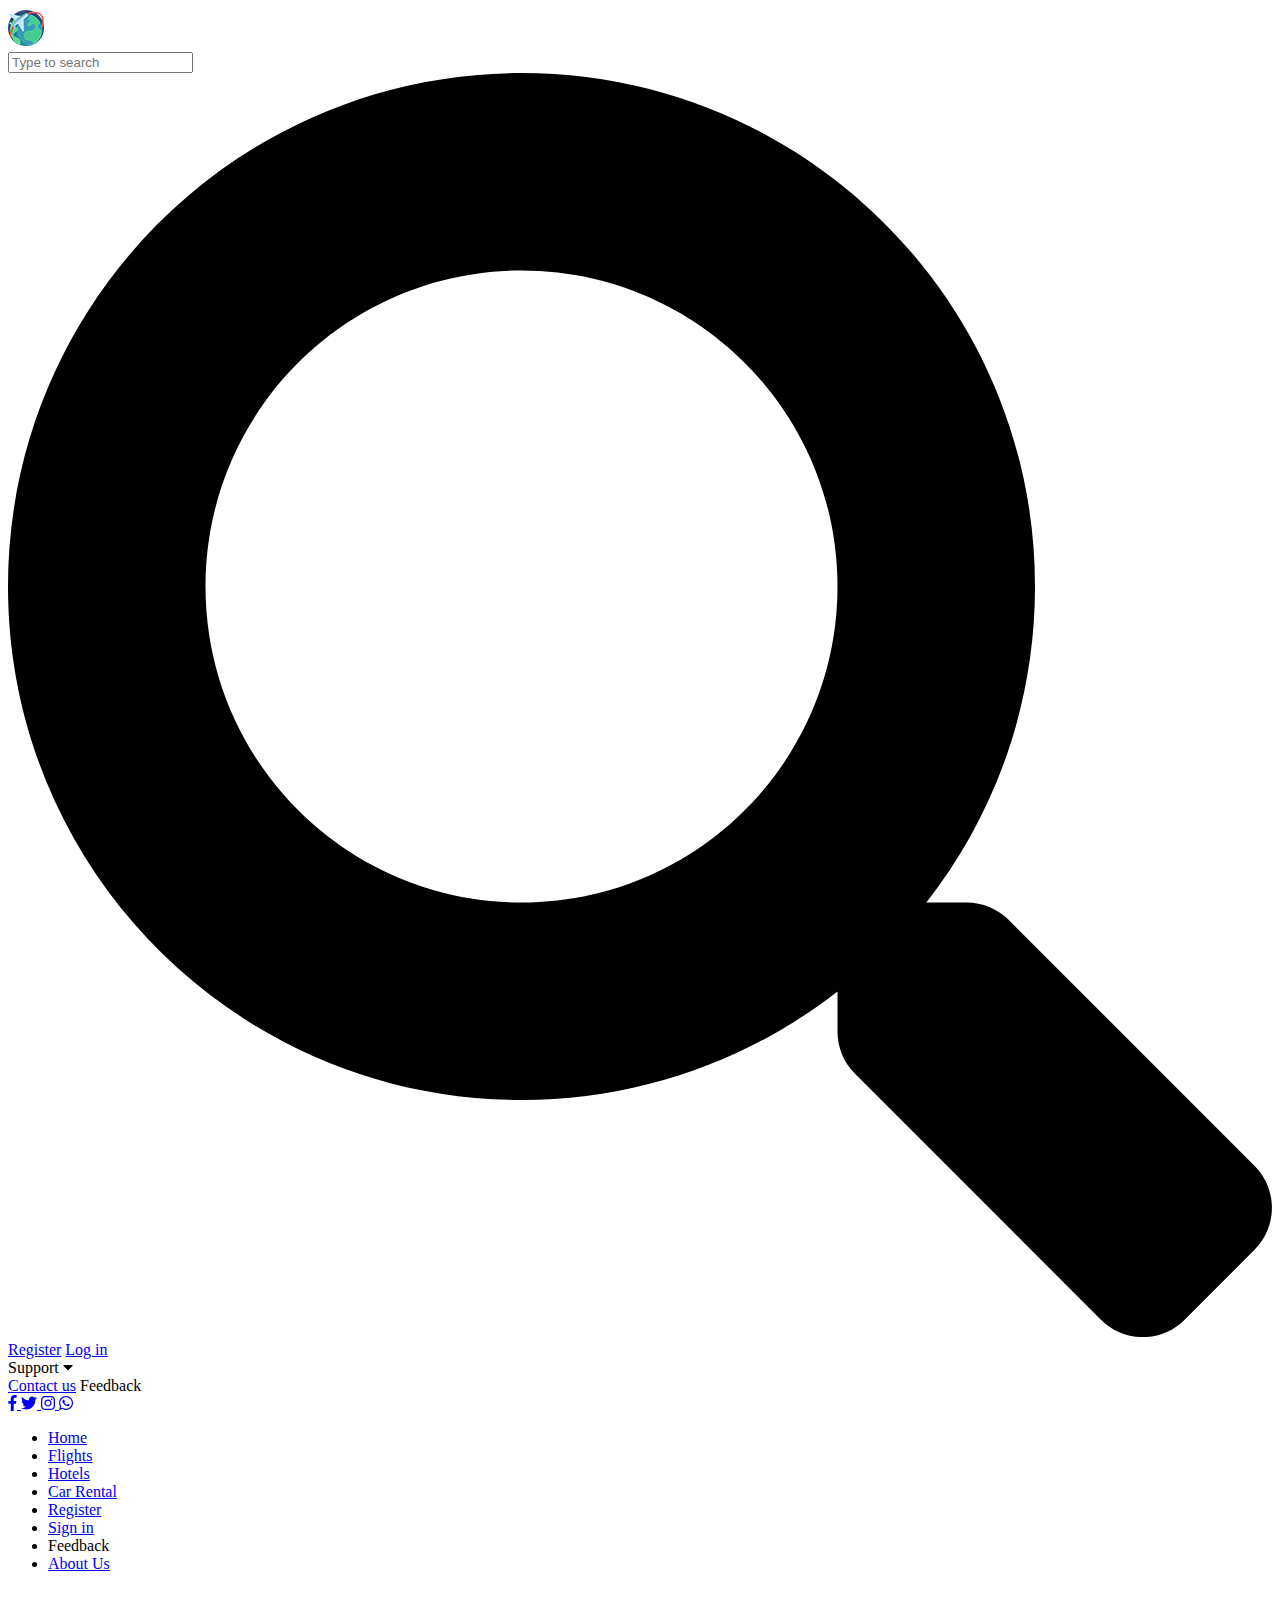
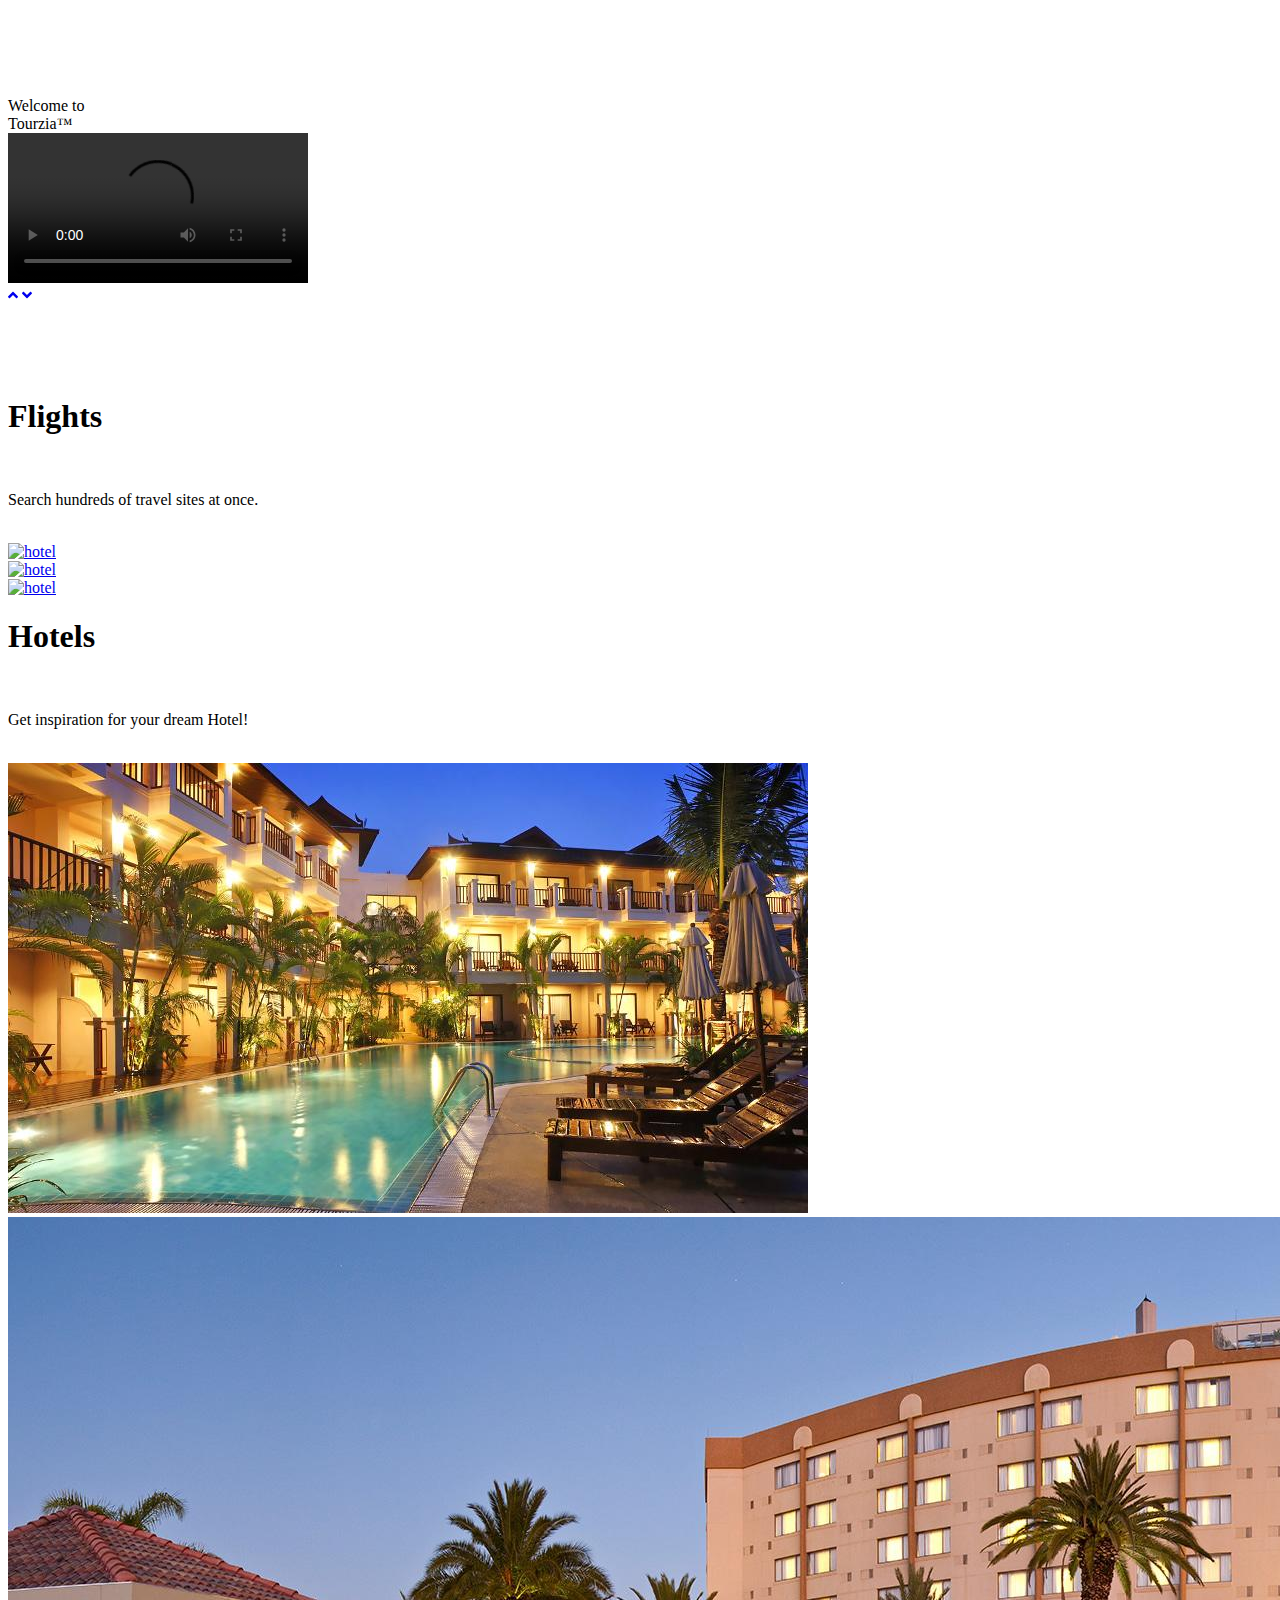
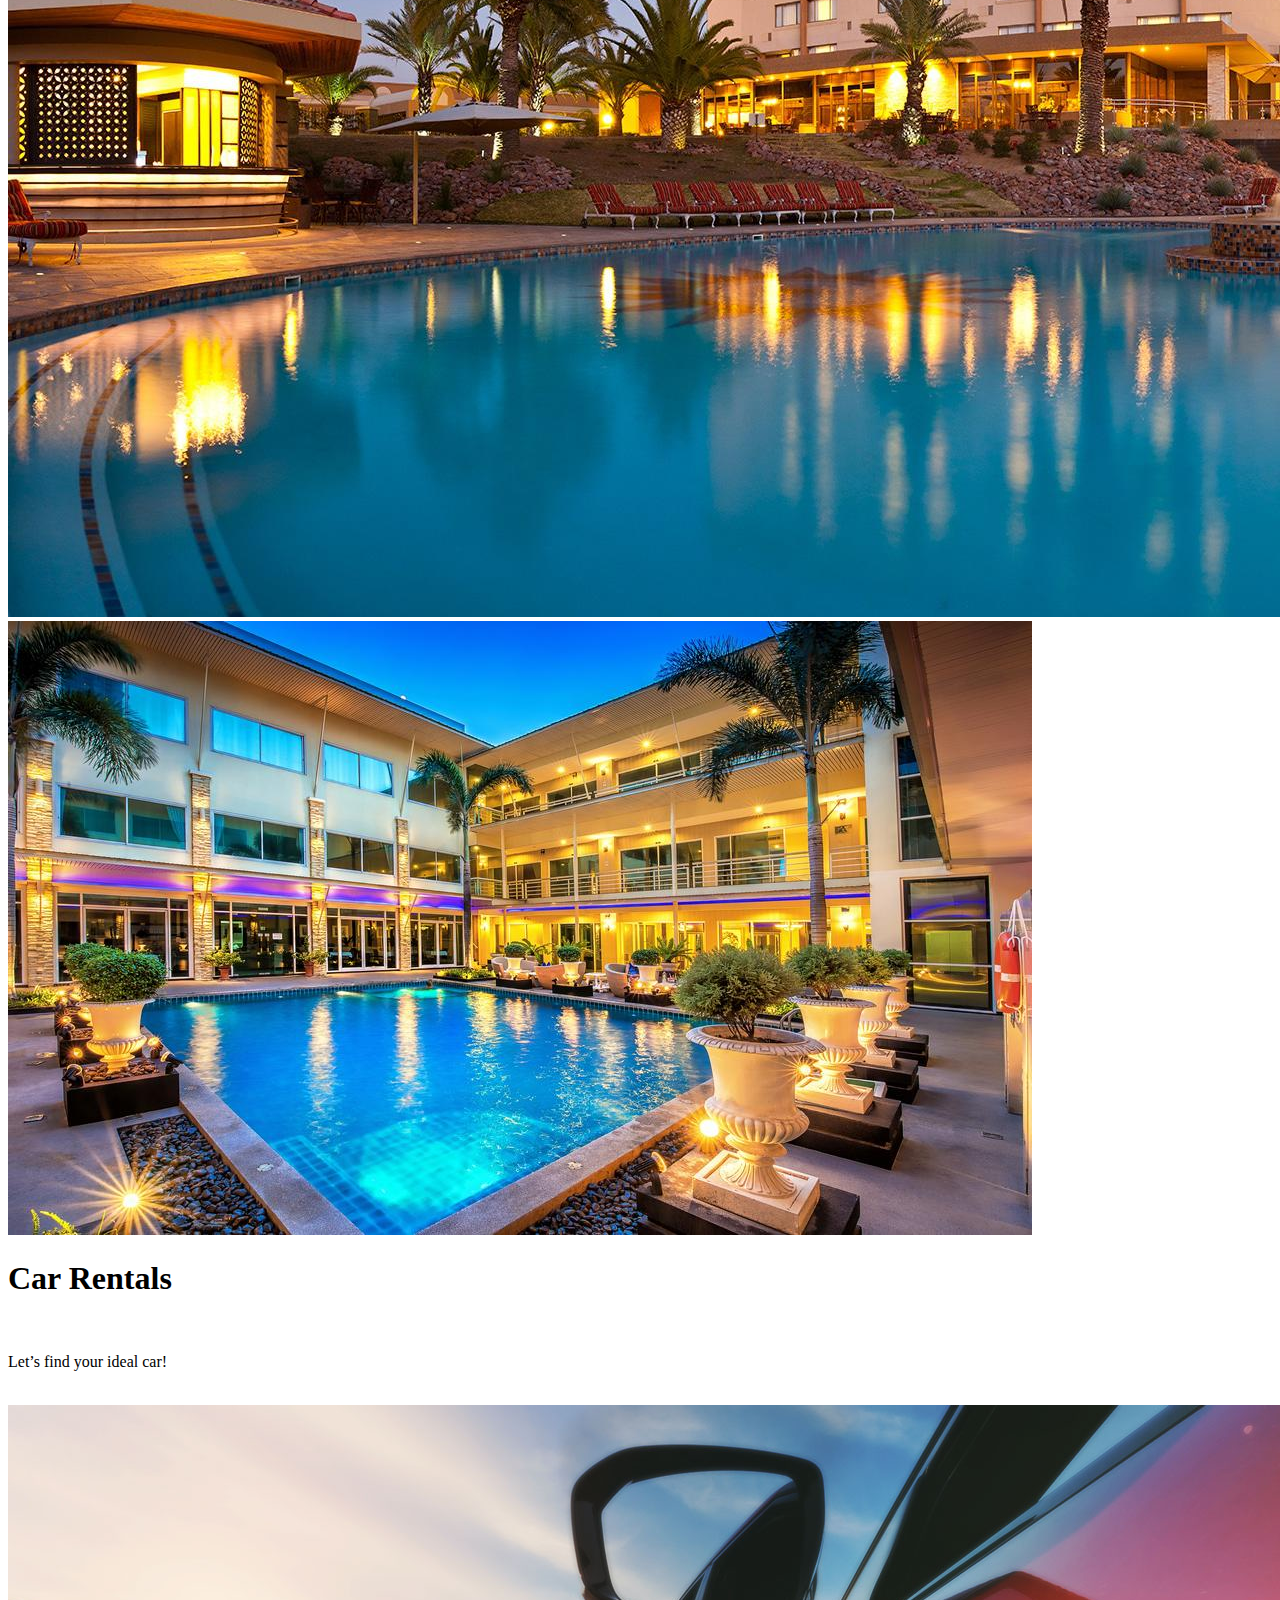
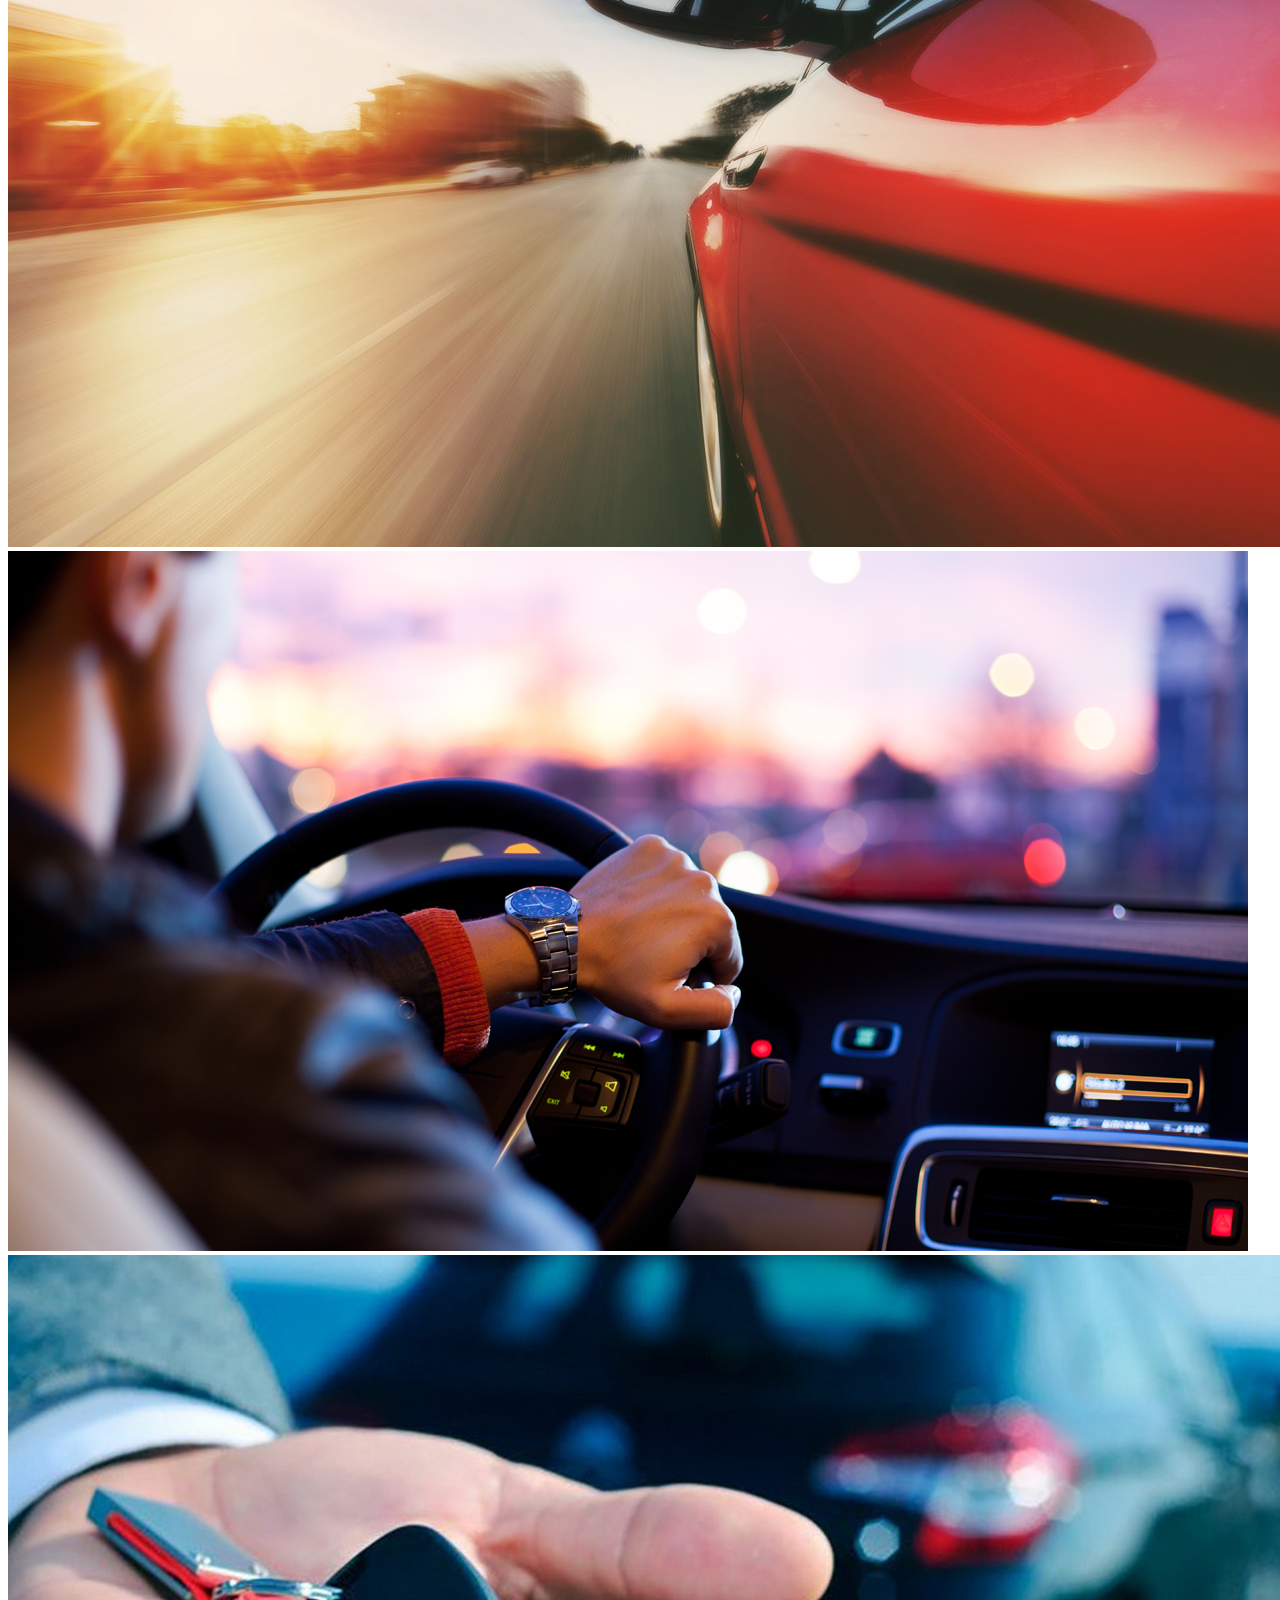
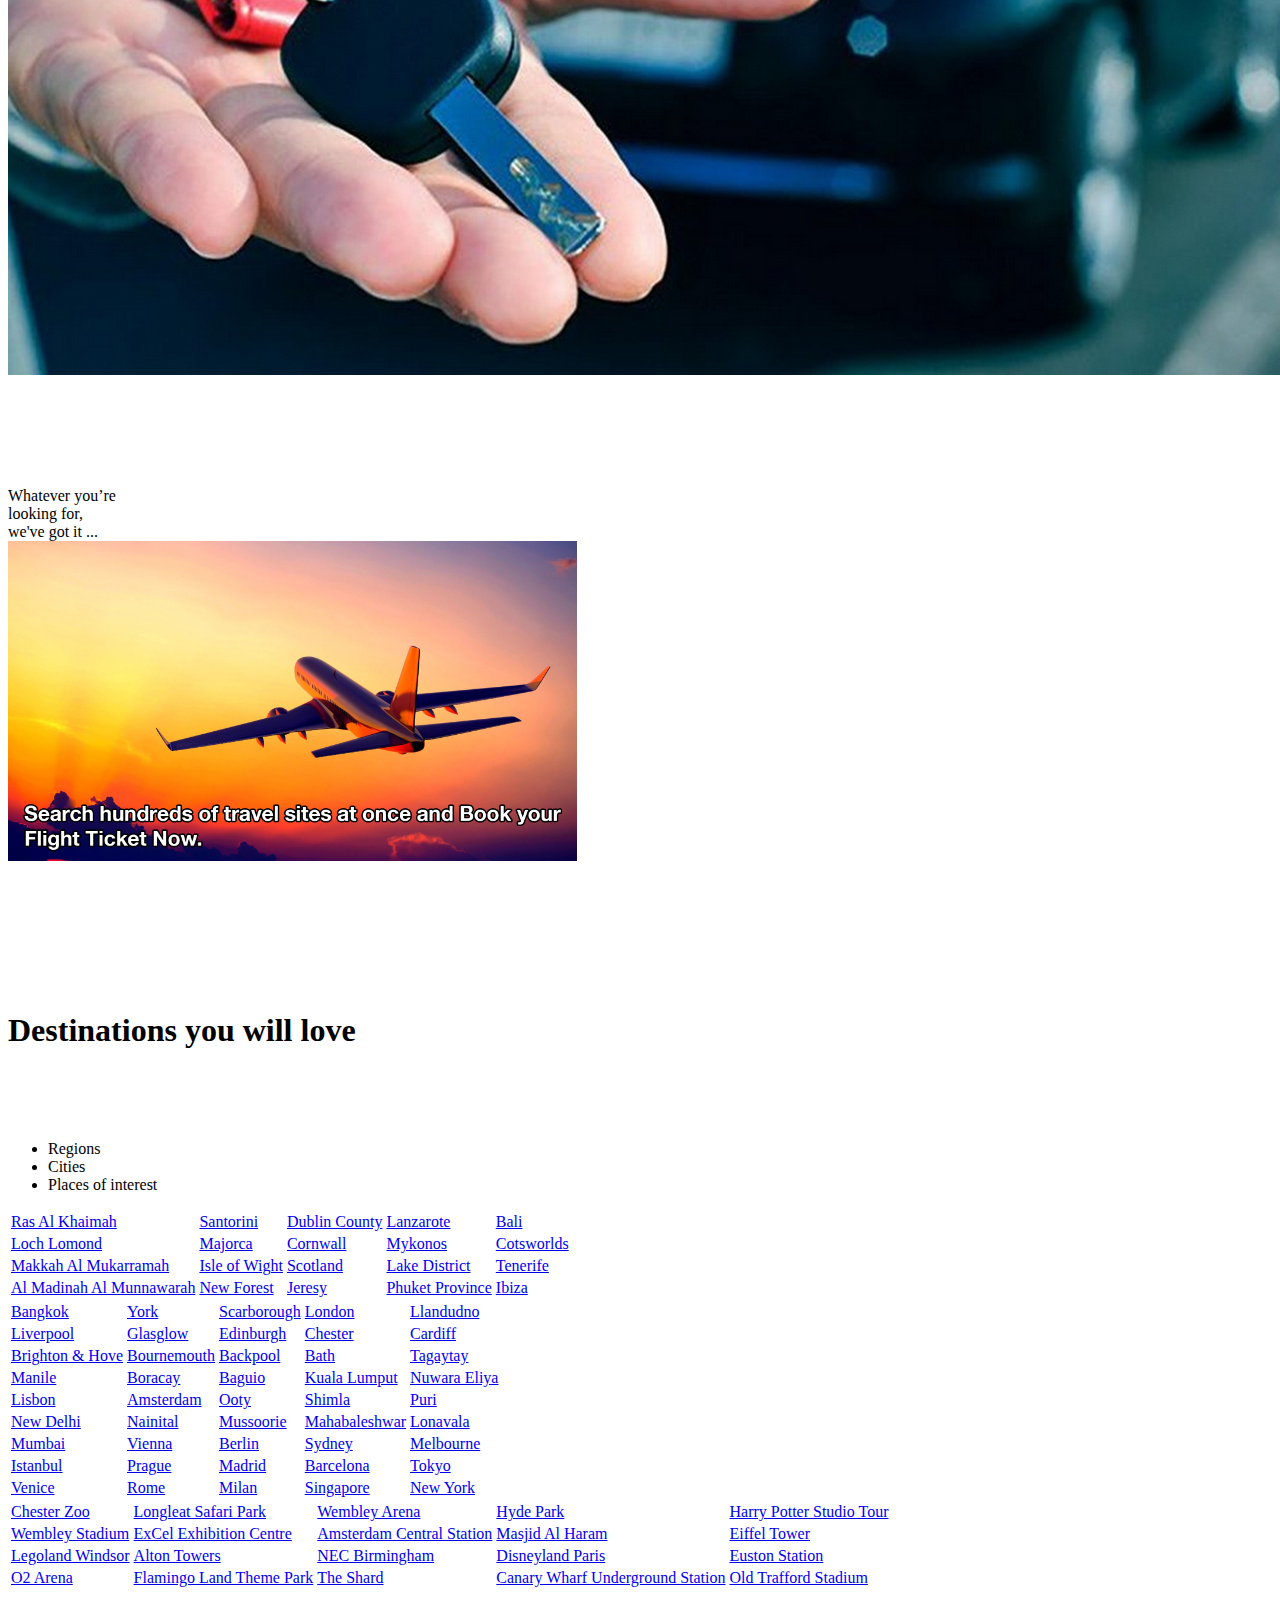
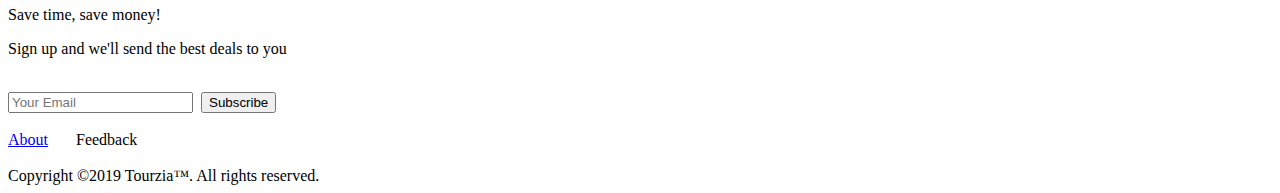
==== commit e1486e51: "fixing bug" ====
--- a/index.html
+++ b/index.html
@@ -4,7 +4,7 @@
     <meta charset="UTF-8">
     <meta name="description" content="Browse hotels and book flights and find the guaranteed best price for all budgets.">
     <meta name="viewport" content="width=device-width, initial-scale=1.0"> 
-    <link rel="stylesheet" type="text/css" href="css/index.css">
+    <link rel="stylesheet" type="text/css" href="css/home.css">
     <link rel="stylesheet" type="text/css" href="css/header.css">
     <link rel="stylesheet" type="text/css" href="css/footer.css">
     <link rel="icon" href="img/logo.png">
@@ -66,7 +66,7 @@
     <!--nav start-->
     <nav id="sidebar">
         <ul id="menu">
-            <li><a href="index.html">index</a></li>
+            <li><a href="index.html">Home</a></li>
             <li><a href="flight.html">Flights</a></li>
             <li><a href="hotel.html">Hotels</a></li>
             <li><a href="car rental.html">Car Rental</a></li>
@@ -78,7 +78,7 @@
     </nav>
     <!--nav end-->
 
-    <!--index start-->
+    <!--home start-->
                         
     
     <div id="up"></div> <br><br><br><br><br><br>
@@ -283,7 +283,7 @@
             </tr>
         </table>
     </article>
-    <!--index end -->
+    <!--home end -->
 
     <!--footer start -->
     <footer>
@@ -311,7 +311,7 @@
 
 
 
-    <script src="js/index.js"></script>
+    <script src="js/home.js"></script>
     <script src="js/header.js"></script>
 </body>
 </html>
--- a/css/home.css
+++ b/css/home.css
@@ -0,0 +1 @@
+
